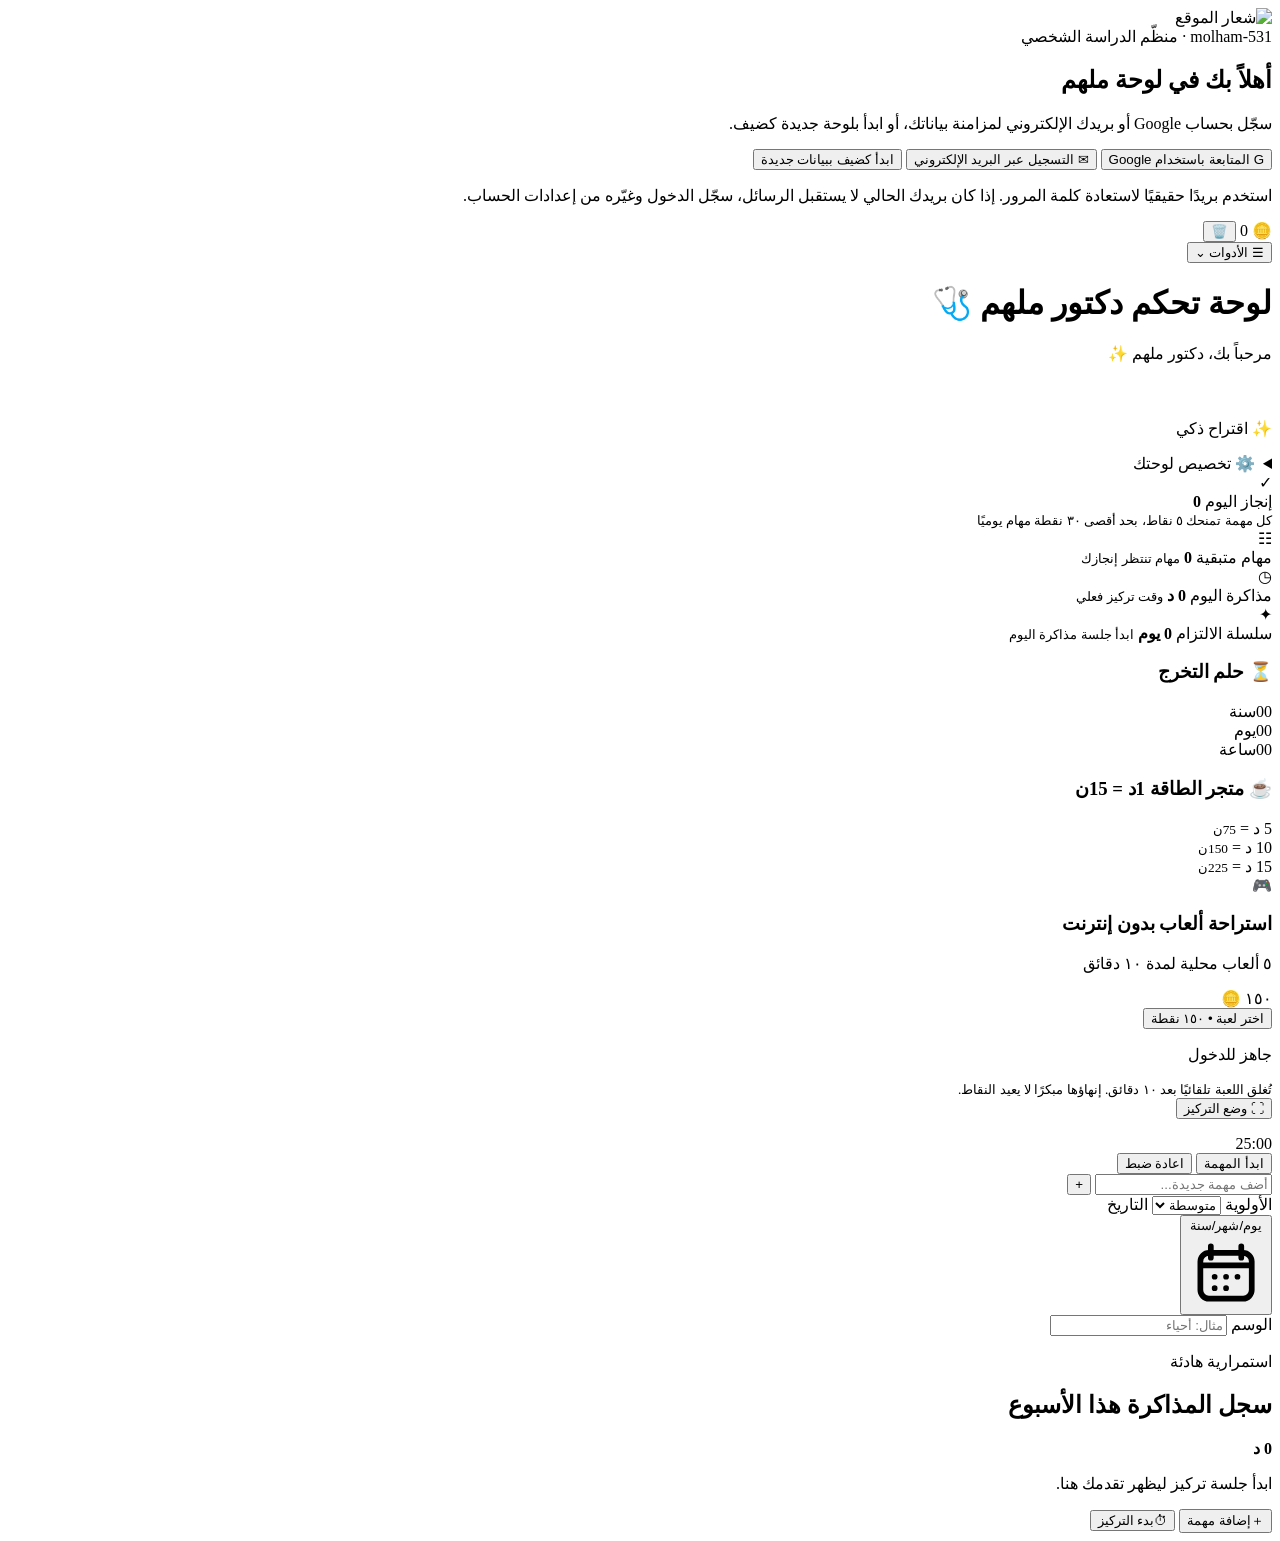
==== index.html @ 43ce198f "Update index.html" ====
<!DOCTYPE html>
<html lang="ar" dir="rtl">
<head>
    <script>
        try {
            document.documentElement.dataset.theme = localStorage.getItem('colorScheme') === 'light' ? 'light' : 'dark';
        } catch (error) {
            document.documentElement.dataset.theme = 'dark';
        }
    </script>
    <link rel="stylesheet" href="style.css?v=112">
    <link rel="stylesheet" href="fonts.css?v=12">
    <link rel="icon" type="image/png" href="gnome-books.png">
    <link rel="apple-touch-icon" href="gnome-books.png">
    <link rel="manifest" href="manifest.json?v=12">
    <link rel="canonical" href="https://molham-531.github.io/">
    <meta name="application-name" content="molham-531">
    <meta property="og:site_name" content="molham-531">
    <meta property="og:title" content="molham-531">
    <meta property="og:type" content="website">
    <meta property="og:url" content="https://molham-531.github.io/">
    <meta property="og:image" content="https://molham-531.github.io/gnome-books.png">
    <meta name="keywords" content="ملهم ممدوح, molham, molham-531, موقع ملهم">
    <meta name="description" content="هذا الموقع جميل و مثالي للدراسة و العمل و جميع المهام موقع ملهم هو اداة تنظيم و ترتيب و زيادة الانتاجية مصمم من قبل ملهم.">
    <meta name="copyright" content="Copyright © 2026 Molham Mamdouh. Original website materials reserved.">
    <meta name="verifywebsiteownership" content="tgf8hWSVWpGMEXVmzfc2SXcru"/>
    <meta charset="UTF-8">
    <meta name="viewport" content="width=device-width, initial-scale=1.0">
    <title>molham-531 | لوحة ملهم الدراسية</title>
    <script type="application/ld+json">
        {
            "@context": "https://schema.org",
            "@type": "WebSite",
            "name": "molham-531",
            "alternateName": "لوحة ملهم",
            "url": "https://molham-531.github.io/"
        }
    </script>
    <meta name="theme-color" content="#11190f">
    <script defer src="firebase-app-compat.js"></script>
    <script defer src="firebase-auth-compat.js"></script>
    <script defer src="firebase-firestore-compat.js"></script>
</head>
<body class="login-visible">
    <section id="loginScreen" class="login-screen" aria-labelledby="loginTitle">
        <div class="login-card">
            <div class="login-logo-wrap"><img src="gnome-books.png" alt="شعار الموقع" class="login-logo"></div>
            <span class="login-eyebrow">molham-531 · منظّم الدراسة الشخصي</span>
            <h1 id="loginTitle">أهلاً بك في لوحة ملهم</h1>
            <p id="loginDescription">سجّل بحساب Google أو بريدك الإلكتروني لمزامنة بياناتك، أو ابدأ بلوحة جديدة كضيف.</p>
            <button id="googleLoginButton" class="firebase-provider-button firebase-google-button" type="button">
                <span class="google-mark" aria-hidden="true">G</span>
                <span id="googleLoginLabel">المتابعة باستخدام Google</span>
            </button>
            <button id="emailLoginOpenButton" class="firebase-provider-button email-login-open-button" type="button">
                <span class="email-provider-icon" aria-hidden="true">✉</span>
                <span id="emailLoginOpenLabel">التسجيل عبر البريد الإلكتروني</span>
            </button>
            <form id="emailAuthForm" class="credential-login-form" hidden>
                <label id="emailLabel" for="emailInput">البريد الإلكتروني</label>
                <input id="emailInput" type="email" inputmode="email" autocomplete="username" dir="ltr" placeholder="name@example.com" required>
                <label id="passwordLabel" for="passwordInput">كلمة المرور</label>
                <input id="passwordInput" type="password" autocomplete="current-password" minlength="6" required>
                <p id="emailSignupHint" class="recovery-hint" hidden>استخدم بريدًا حقيقيًا تستطيع فتحه. سنرسل إليه رابط تأكيد، ولن يكتمل إنشاء الحساب قبل فتحه.</p>
                <button id="emailAuthSubmitButton" class="email-auth-submit" type="submit">تسجيل الدخول بالبريد</button>
                <div class="email-auth-links">
                    <button id="emailAuthModeButton" type="button">إنشاء حساب جديد</button>
                    <button id="passwordResetButton" type="button">نسيت كلمة المرور؟</button>
                </div>
                <button id="emailAuthBackButton" class="email-auth-back" type="button">العودة لخيارات الدخول</button>
            </form>
            <form id="passwordRecoveryRequestForm" class="credential-login-form recovery-form" hidden>
                <p id="passwordRecoveryRequestHint" class="recovery-hint">لا يشترط أن يكون البريد Gmail؛ ينفع أي بريد حقيقي تقدر تفتحه. رابط الاستعادة يذهب إلى البريد المرتبط بالحساب. لاستخدام بريد آخر، غيّر بريد الدخول وأكّده أولًا من إعدادات الحساب. تأكد من صحة البريد؛ نحن غير مسؤولين عن إدخال بريد خاطئ.</p>
                <label id="passwordRecoveryEmailLabel" for="passwordRecoveryEmailInput">البريد الإلكتروني للحساب</label>
                <input id="passwordRecoveryEmailInput" type="email" inputmode="email" autocomplete="email" dir="ltr" placeholder="name@example.com" required>
                <button id="passwordRecoverySendButton" class="email-auth-submit" type="submit">إرسال رابط تغيير كلمة المرور</button>
                <button id="passwordRecoveryRequestBackButton" class="email-auth-back" type="button">العودة لتسجيل الدخول</button>
            </form>
            <section id="emailVerificationPanel" class="email-verification-panel" hidden>
                <p id="emailVerificationMessage" class="recovery-hint"></p>
                <button id="emailVerificationResendButton" class="email-auth-submit" type="button">إعادة إرسال رابط التأكيد</button>
                <form id="emailVerificationChangeForm" class="credential-login-form">
                    <label id="emailVerificationChangeLabel" for="emailVerificationChangeInput">لو البريد خطأ، أدخل بريدًا حقيقيًا بدلًا منه</label>
                    <input id="emailVerificationChangeInput" type="email" inputmode="email" autocomplete="email" dir="ltr" placeholder="name@example.com" required>
                    <button id="emailVerificationChangeSubmit" class="email-auth-submit" type="submit">إرسال رابط التأكيد للبريد الجديد</button>
                </form>
                <button id="emailVerificationCheckButton" class="email-auth-submit" type="button">أكدت البريد، تحقق الآن</button>
                <button id="emailVerificationBackButton" class="email-auth-back" type="button">العودة لتسجيل الدخول</button>
            </section>
            <button id="continueAsGuestButton" class="guest-skip-button" type="button">ابدأ كضيف ببيانات جديدة</button>
            <p id="googleLoginError" class="login-error" role="alert" hidden></p>
            <p id="loginStatus" class="login-status" role="status" aria-live="polite" hidden></p>
            <p id="loginNote" class="login-note">استخدم بريدًا حقيقيًا لاستعادة كلمة المرور. إذا كان بريدك الحالي لا يستقبل الرسائل، سجّل الدخول وغيّره من إعدادات الحساب.</p>
        </div>
    </section>

    <div class="glass-card">
        <div class="top-actions">
            <div class="mini-score">
                <span><span class="points-coin-icon" aria-hidden="true">🪙</span> <span id="userPoints">0</span></span>
                <button onclick="resetPoints()" class="reset-mini" title="تصفير النقاط">🗑️</button>
            </div>
            <button id="topActionsToggle" class="top-actions-toggle" type="button" aria-expanded="false" aria-controls="dashboardActionMenu" aria-label="عرض الأدوات">
                <span class="top-actions-toggle-icon" aria-hidden="true">☰</span>
                <span>الأدوات</span>
                <span class="top-actions-toggle-chevron" aria-hidden="true">⌄</span>
            </button>
            <div class="dashboard-action-menu" id="dashboardActionMenu" role="group" aria-label="أدوات لوحة التحكم" hidden>
            <a class="mushaf-open-link" id="mushafOpenLink" href="mushaf.html" aria-label="فتح المصحف الشريف" aria-haspopup="dialog" aria-controls="mushafSessionOverlay">
                <span aria-hidden="true">📖</span><span>المصحف</span>
            </a>
            <a class="mushaf-open-link tasbeeh-open-link" id="tasbeehOpenLink" href="tasbeeh.html" aria-label="فتح السبحة" aria-haspopup="dialog" aria-controls="mushafSessionOverlay">
                <span aria-hidden="true">📿</span><span>السبحة</span>
            </a>
            <button id="themeToggle" class="theme-toggle" type="button" role="switch" aria-checked="false" aria-label="التبديل إلى الوضع الفاتح" title="التبديل إلى الوضع الفاتح">
                <span class="theme-toggle-track" aria-hidden="true">
                    <span class="theme-toggle-thumb">
                        <svg class="theme-icon theme-icon-moon" viewBox="0 0 24 24" focusable="false">
                            <path d="M19.4 15.1A8.2 8.2 0 0 1 8.9 4.6 8.5 8.5 0 1 0 19.4 15.1Z" fill="currentColor"/>
                            <path d="m17.7 4 .45 1.15L19.3 5.6l-1.15.45L17.7 7.2l-.45-1.15-1.15-.45 1.15-.45L17.7 4Zm2.7 4 .3.75.75.3-.75.3-.3.75-.3-.75-.75-.3.75-.3.3-.75Z" fill="currentColor"/>
                        </svg>
                        <svg class="theme-icon theme-icon-sun" viewBox="0 0 24 24" focusable="false">
                            <circle cx="12" cy="12" r="4" fill="currentColor"/>
                            <path d="M12 2v2m0 16v2M4.93 4.93l1.42 1.42m11.3 11.3 1.42 1.42M2 12h2m16 0h2M4.93 19.07l1.42-1.42m11.3-11.3 1.42-1.42" fill="none" stroke="currentColor" stroke-linecap="round" stroke-width="2"/>
                        </svg>
                    </span>
                </span>
            </button>
            </div>
        </div>

        <div id="guestAccountControl" class="account-control" hidden>
            <button type="button" id="guestAccountMenuButton" class="account-trigger" aria-label="إعدادات الحساب" aria-expanded="false">
                <svg class="account-settings-icon" viewBox="0 0 24 24" aria-hidden="true">
                    <path d="M19.43 12.98c.04-.32.07-.65.07-.98s-.02-.66-.07-.98l2.11-1.65c.19-.15.24-.42.12-.64l-2-3.46c-.12-.22-.37-.31-.6-.22l-2.49 1c-.52-.4-1.08-.73-1.69-.98L14.5 2.42C14.46 2.18 14.25 2 14 2h-4c-.25 0-.46.18-.5.42L9.12 5.07c-.61.25-1.17.58-1.69.98l-2.49-1c-.23-.08-.48 0-.6.22l-2 3.46c-.13.22-.07.49.12.64l2.11 1.65c-.04.32-.08.65-.08.98s.03.66.08.98l-2.11 1.65c-.19.15-.24.42-.12.64l2 3.46c.12.22.37.31.6.22l2.49-1c.52.4 1.08.73 1.69.98l.38 2.65c.04.24.25.42.5.42h4c.25 0 .46-.18.5-.42l.38-2.65c.61-.25 1.17-.58 1.69-.98l2.49 1c.23.08.48 0 .6-.22l2-3.46c.12-.22.07-.49-.12-.64l-2.11-1.65zM12 15.5A3.5 3.5 0 1 1 12 8a3.5 3.5 0 0 1 0 7.5z"/>
                </svg>
            </button>
            <div id="guestAccountMenu" class="account-menu" hidden>
                <button type="button" id="guestLoginButton" class="guest-login-button">تسجيل الدخول</button>
            </div>
        </div>

        <div id="accountControl" class="account-control" hidden>
            <button type="button" id="accountMenuButton" class="account-trigger" aria-label="بيانات الحساب" aria-expanded="false">
                <img id="accountAvatar" class="account-avatar" src="gnome-books.png" alt="صورة الحساب">
            </button>
            <div id="accountMenu" class="account-menu" hidden>
                <p id="cloudSyncStatus" class="cloud-sync-status" role="status" aria-live="polite">جارٍ تحميل بيانات الحساب…</p>
                <button type="button" id="changeAvatarButton" class="avatar-action-button">تغيير صورة الحساب</button>
                <button type="button" id="resetAvatarButton" class="avatar-action-button avatar-reset-button" hidden>استعادة الصورة الأصلية</button>
                <input id="avatarFileInput" class="avatar-file-input" type="file" accept="image/*" aria-label="اختيار صورة الحساب" hidden>
                <button type="button" id="linkEmailPasswordButton" class="link-auth-button" hidden>إضافة كلمة مرور لهذا الحساب</button>
                <form id="linkEmailPasswordForm" class="link-auth-form" hidden>
                    <label id="linkEmailPasswordLabel" for="linkEmailPasswordInput">كلمة مرور للحساب نفسه</label>
                    <input id="linkEmailPasswordInput" type="password" autocomplete="new-password" minlength="6" required>
                    <button id="linkEmailPasswordSubmit" type="submit">ربط كلمة المرور</button>
                </form>
                <button type="button" id="changeLoginEmailButton" class="link-auth-button"></button>
                <form id="changeLoginEmailForm" class="link-auth-form" hidden>
                    <label id="changeLoginEmailLabel" for="changeLoginEmailInput">البريد الحقيقي للدخول واستعادة كلمة المرور</label>
                    <input id="changeLoginEmailInput" type="email" inputmode="email" autocomplete="email" dir="ltr" placeholder="name@example.com" required>
                    <button id="changeLoginEmailSubmit" type="submit">إرسال رابط التأكيد</button>
                </form>
                <button type="button" id="logoutButton" class="logout-button">تسجيل الخروج</button>
            </div>
        </div>

        <div class="date-tag" id="dateDisplay"></div>

        <header>
            <h1 id="mainTitle">لوحة تحكم <span id="mainTitleName">دكتور ملهم</span> 🩺</h1>
            <p class="welcome-msg"><span id="welcomeWord">مرحباً بك،</span> <span id="userNameDisplay">دكتور ملهم</span> ✨</p>
            <p id="motivationQuote" style="color: var(--primary); font-style: italic; margin-top: 10px; min-height: 24px; font-weight: bold;"></p>
            <div class="smart-strip" aria-live="polite"><span>✨ <span id="smartLabel">اقتراح ذكي</span></span><p id="smartSuggestion"></p></div>

           <details class="preferences">
                <summary id="customizeLabel">⚙️ تخصيص لوحتك</summary>
                <div class="settings-bar">
                <div class="input-group">
                    <label id="langLabel">اللغة</label>
                    <select id="langSelect">
                        <option value="ar">العربية</option>
                        <option value="en">English</option>
                    </select>
                </div>

                <div class="input-group">
                    <label id="nameLabel">الاسم</label>
                    <input type="text" id="userNameInput" placeholder="اكتب الاسم هنا ...">
                </div>

                <div class="input-group">
                    <label id="roleLabel">الدور</label>
                    <select id="roleSelect"></select>
                </div>

                <div class="input-group">
                    <label id="colorLabel">اللون</label>
                    <label class="color-picker-control" for="colorPicker" aria-label="اختر لون الواجهة">
                        <input type="color" id="colorPicker">
                    </label>
                </div>

                <div class="input-group">
                    <label id="minsLabel">الدقائق</label>
                    <input type="number" id="minsInput" min="1" max="120" value="25">
                </div>

                <div class="input-group">
                    <label id="dateLabel" for="gradDateTrigger">التاريخ</label>
                    <div class="custom-date-control settings-date-control">
                        <input type="hidden" id="gradDateInput">
                        <button type="button" class="custom-date-trigger" id="gradDateTrigger" data-date-picker-target="gradDateInput" aria-haspopup="dialog" aria-expanded="false" aria-controls="sharedDateCalendar" aria-label="اختيار تاريخ التخرج">
                            <span class="custom-date-display" id="gradDateDisplay" aria-hidden="true">يوم/شهر/سنة</span>
                            <span class="custom-date-icon" aria-hidden="true"><svg viewBox="0 0 20 20" fill="none"><rect x="3.25" y="5.25" width="13.5" height="12" rx="2.25" stroke="currentColor" stroke-width="1.5"/><path d="M6 3.5v3M14 3.5v3M3.5 8.5h13M7 11.5h.01M10 11.5h.01M13 11.5h.01M7 14.5h.01M10 14.5h.01" stroke="currentColor" stroke-width="1.5" stroke-linecap="round"/></svg></span>
                        </button>
                    </div>
                </div>

                <button id="mainSaveBtn">تأكيد الإعدادات</button>
            </div>
            </details>
        </header>

        <section class="daily-overview" id="dailyOverview" aria-label="ملخص اليوم">
            <article class="daily-stat-card daily-stat-completed">
                <span class="daily-stat-icon" aria-hidden="true">✓</span>
                <div class="daily-stat-copy">
                    <span class="daily-stat-label" id="dailyCompletedLabel">إنجاز اليوم</span>
                    <strong id="dailyCompletedStat">0</strong>
                    <div class="daily-progress-track" aria-hidden="true"><span id="dailyProgressBar"></span></div>
                    <small id="dailyProgressText">كل مهمة تمنحك ٥ نقاط، بحد أقصى ٣٠ نقطة مهام يوميًا</small>
                </div>
            </article>
            <article class="daily-stat-card">
                <span class="daily-stat-icon" aria-hidden="true">☷</span>
                <div class="daily-stat-copy">
                    <span class="daily-stat-label" id="dailyRemainingLabel">مهام متبقية</span>
                    <strong id="dailyRemainingStat">0</strong>
                    <small id="dailyRemainingHint">مهام تنتظر إنجازك</small>
                </div>
            </article>
            <article class="daily-stat-card">
                <span class="daily-stat-icon" aria-hidden="true">◷</span>
                <div class="daily-stat-copy">
                    <span class="daily-stat-label" id="dailyFocusLabel">مذاكرة اليوم</span>
                    <strong id="dailyFocusStat">0 د</strong>
                    <small id="dailyFocusHint">وقت تركيز فعلي</small>
                </div>
            </article>
            <article class="daily-stat-card">
                <span class="daily-stat-icon" aria-hidden="true">✦</span>
                <div class="daily-stat-copy">
                    <span class="daily-stat-label" id="dailyStreakLabel">سلسلة الالتزام</span>
                    <strong id="dailyStreakStat">0 يوم</strong>
                    <small id="dailyStreakHint">ابدأ جلسة مذاكرة اليوم</small>
                </div>
            </article>
        </section>

        <div class="dashboard-grid">
            <aside class="side-col">
                <section class="info-card countdown-card">
                    <h3 id="countdownTitle">⏳ حلم التخرج</h3>
                    <div id="countdown" class="modern-timer">
                        <div class="unit"><span id="years">00</span><label id="labelYears">سنة</label></div>
                        <div class="unit"><span id="days">00</span><label id="labelDays">يوم</label></div>
                        <div class="unit"><span id="hours">00</span><label id="labelHours">ساعة</label></div>
                    </div>
                </section>

                <section class="info-card store-card">
                    <h3 id="storeTitle">☕ متجر الطاقة 1د = 15ن</h3>
                    <div class="store-grid">
                        <div class="item" onclick="buyBreak(5)" id="itemBreak5">5 د = <small>75ن</small></div>
                        <div class="item" onclick="buyBreak(10)" id="itemBreak10">10 د = <small>150ن</small></div>
                        <div class="item" onclick="buyBreak(15)" id="itemBreak15">15 د = <small>225ن</small></div>
                    </div>
                </section>

                <section class="info-card game-pass-card" aria-labelledby="gamePassTitle">
                    <div class="game-pass-heading">
                        <span class="game-pass-icon" aria-hidden="true">🎮</span>
                        <div class="game-pass-heading-copy">
                            <h3 id="gamePassTitle">استراحة ألعاب بدون إنترنت</h3>
                            <p id="gamePassSubtitle">٥ ألعاب محلية لمدة ١٠ دقائق</p>
                        </div>
                        <span class="game-pass-cost" id="gamePassCost">١٥٠ 🪙</span>
                    </div>
                    <div class="game-pass-actions">
                        <button type="button" class="game-enter-button" id="gameEnterButton">اختر لعبة • ١٥٠ نقطة</button>
                        <button type="button" class="game-session-close" id="closeGameSessionButton" hidden>إنهاء اللعب</button>
                    </div>
                    <p class="game-pass-status" id="gamePassStatus" aria-live="polite">جاهز للدخول</p>
                    <small class="game-pass-note" id="gamePassNote">تُغلق اللعبة تلقائيًا بعد ١٠ دقائق. إنهاؤها مبكرًا لا يعيد النقاط.</small>
                </section>
            </aside>

            <main class="main-col">
                <section class="info-card focus-card">
                    <button type="button" id="focusModeToggle" class="focus-mode-toggle" aria-pressed="false">⛶ وضع التركيز</button>
                    <p class="focus-verse" aria-live="polite">
                        <span id="focusVerseText"></span>
                        <span id="focusVerseReference" class="focus-verse-reference"></span>
                    </p>
                    <div class="focus-timer-ring" id="focusTimerRing">
                        <div id="pomoDisplay">25:00</div>
                    </div>
                    <div class="pomo-actions">
                        <button onclick="toggleTimer()" id="startBtn" class="btn-main">ابدأ المهمة</button>
                        <button onclick="resetTimer()" id="resetBtn">اعادة ضبط</button>
                    </div>
                </section>

                <section class="info-card tasks-card todo-box">
                    <div class="input-section">
                        <input type="text" id="taskInput" placeholder="أضف مهمة جديدة...">
                        <button onclick="addTask()" class="btn-add" id="taskAddButton" aria-label="إضافة مهمة">+</button>
                    </div>
                    <div class="task-toolbar">
                        <label class="task-control">
                            <span id="taskPriorityLabel">الأولوية</span>
                            <select id="taskPriority">
                                <option value="medium">متوسطة</option>
                                <option value="high">عالية</option>
                                <option value="low">منخفضة</option>
                            </select>
                        </label>
                        <label class="task-control">
                            <span id="taskDateLabel">التاريخ</span>
                            <div class="custom-date-control task-date-control">
                                <input type="hidden" id="taskDueDateInput">
                                <button type="button" class="custom-date-trigger" id="taskDueDateTrigger" data-date-picker-target="taskDueDateInput" aria-haspopup="dialog" aria-expanded="false" aria-controls="sharedDateCalendar" aria-label="اختيار تاريخ المهمة">
                                    <span class="custom-date-display" id="taskDueDateDisplay" aria-hidden="true">يوم/شهر/سنة</span>
                                    <span class="custom-date-icon" aria-hidden="true"><svg viewBox="0 0 20 20" fill="none"><rect x="3.25" y="5.25" width="13.5" height="12" rx="2.25" stroke="currentColor" stroke-width="1.5"/><path d="M6 3.5v3M14 3.5v3M3.5 8.5h13M7 11.5h.01M10 11.5h.01M13 11.5h.01M7 14.5h.01M10 14.5h.01" stroke="currentColor" stroke-width="1.5" stroke-linecap="round"/></svg></span>
                                </button>
                            </div>
                        </label>
                        <label class="task-control">
                            <span id="taskCategoryLabel">الوسم</span>
                            <input type="text" id="taskCategoryInput" maxlength="32" placeholder="مثال: أحياء" aria-label="وسم المهمة، مثل المادة الدراسية">
                        </label>
                    </div>
                    <ul id="taskList" class="custom-scroll"></ul>
                </section>
            </main>
        </div>
        <section class="study-week-card info-card" aria-labelledby="studyWeekTitle">
            <div class="study-week-heading">
                <div>
                    <span class="section-kicker" id="studyWeekKicker">استمرارية هادئة</span>
                    <h2 id="studyWeekTitle">سجل المذاكرة هذا الأسبوع</h2>
                </div>
                <strong id="weeklyStudyTotal">0 د</strong>
            </div>
            <p class="study-week-caption" id="studyWeekCaption">ابدأ جلسة تركيز ليظهر تقدمك هنا.</p>
            <div class="study-week-chart" id="studyWeekChart" role="img" aria-label="سجل دقائق المذاكرة خلال آخر سبعة أيام"></div>
        </section>
    </div>
    <div class="game-session-overlay" id="gameSessionModal" hidden>
        <section class="game-session-dialog" role="dialog" aria-modal="true" aria-labelledby="gameSessionModalTitle" aria-describedby="gameSessionModalHint">
            <div class="game-session-header">
                <div class="game-session-heading">
                    <span class="game-session-icon" aria-hidden="true">🎮</span>
                    <div>
                        <h2 id="gameSessionModalTitle">ألعاب الاستراحة</h2>
                <p><span id="gameSessionModalHint">تبقّى من وقت اللعب</span> <strong id="gameSessionCountdown" aria-live="off">10:00</strong></p>
                    </div>
                </div>
                <button type="button" class="game-session-modal-close" id="closeGameModalButton" aria-label="إنهاء وإغلاق اللعبة">×</button>
            </div>
            <div class="game-session-progress-track" aria-hidden="true"><span id="gameSessionProgress"></span></div>
            <div class="game-session-stage">
                <iframe id="embeddedGameFrame" title="ألعاب محلية تعمل دون إنترنت" src="about:blank" sandbox="allow-scripts allow-same-origin allow-forms allow-pointer-lock" allow="fullscreen; gamepad" allowfullscreen></iframe>
            </div>
        </section>
    </div>
    <div class="mushaf-session-overlay" id="mushafSessionOverlay" hidden>
        <section class="mushaf-session-dialog" role="dialog" aria-modal="true" aria-labelledby="mushafOverlayTitle">
            <header class="mushaf-overlay-header">
                <h2 id="mushafOverlayTitle">المصحف الشريف</h2>
                <p class="mushaf-break-status" id="mushafBreakStatus" role="status" aria-live="off" hidden></p>
                <button type="button" class="mushaf-overlay-close" id="closeMushafOverlayButton" aria-label="إغلاق اللوحة">×</button>
            </header>
            <div class="mushaf-overlay-stage">
                <iframe id="mushafFrame" title="المصحف الشريف" src="about:blank" allow="fullscreen" allowfullscreen></iframe>
            </div>
        </section>
    </div>
    <nav class="mobile-quick-actions" id="mobileQuickActions" aria-label="اختصارات سريعة">
        <button type="button" id="quickAddTaskButton"><span aria-hidden="true">＋</span><span id="quickAddTaskLabel">إضافة مهمة</span></button>
        <button type="button" id="quickFocusButton"><span aria-hidden="true">⏱</span><span id="quickFocusLabel">بدء التركيز</span></button>
    </nav>
    <div class="focus-session-toast" id="focusSessionToast" role="status" aria-live="polite" hidden></div>
    <section class="shared-date-calendar" id="sharedDateCalendar" role="dialog" aria-modal="false" aria-labelledby="sharedCalendarTitle" hidden>
        <div class="shared-calendar-header">
            <button type="button" class="shared-calendar-nav" id="sharedCalendarPrevious" aria-label="الشهر السابق">‹</button>
            <h2 id="sharedCalendarTitle" aria-live="polite"></h2>
            <button type="button" class="shared-calendar-nav" id="sharedCalendarNext" aria-label="الشهر التالي">›</button>
        </div>
        <div class="shared-calendar-weekdays" id="sharedCalendarWeekdays" aria-hidden="true"></div>
        <div class="shared-calendar-days" id="sharedCalendarDays" role="group" aria-labelledby="sharedCalendarTitle"></div>
        <div class="shared-calendar-footer">
            <button type="button" id="sharedCalendarToday">اليوم</button>
            <button type="button" id="sharedCalendarClear">مسح</button>
            <button type="button" id="sharedCalendarClose">إغلاق</button>
        </div>
    </section>
<video id="bgTrack" playsinline autoplay loop muted style="position:fixed; width:1px; height:1px; opacity:0.01; pointer-events:none;"></video>
    <script defer src="script.js?v=144"></script>
</body>
</html>
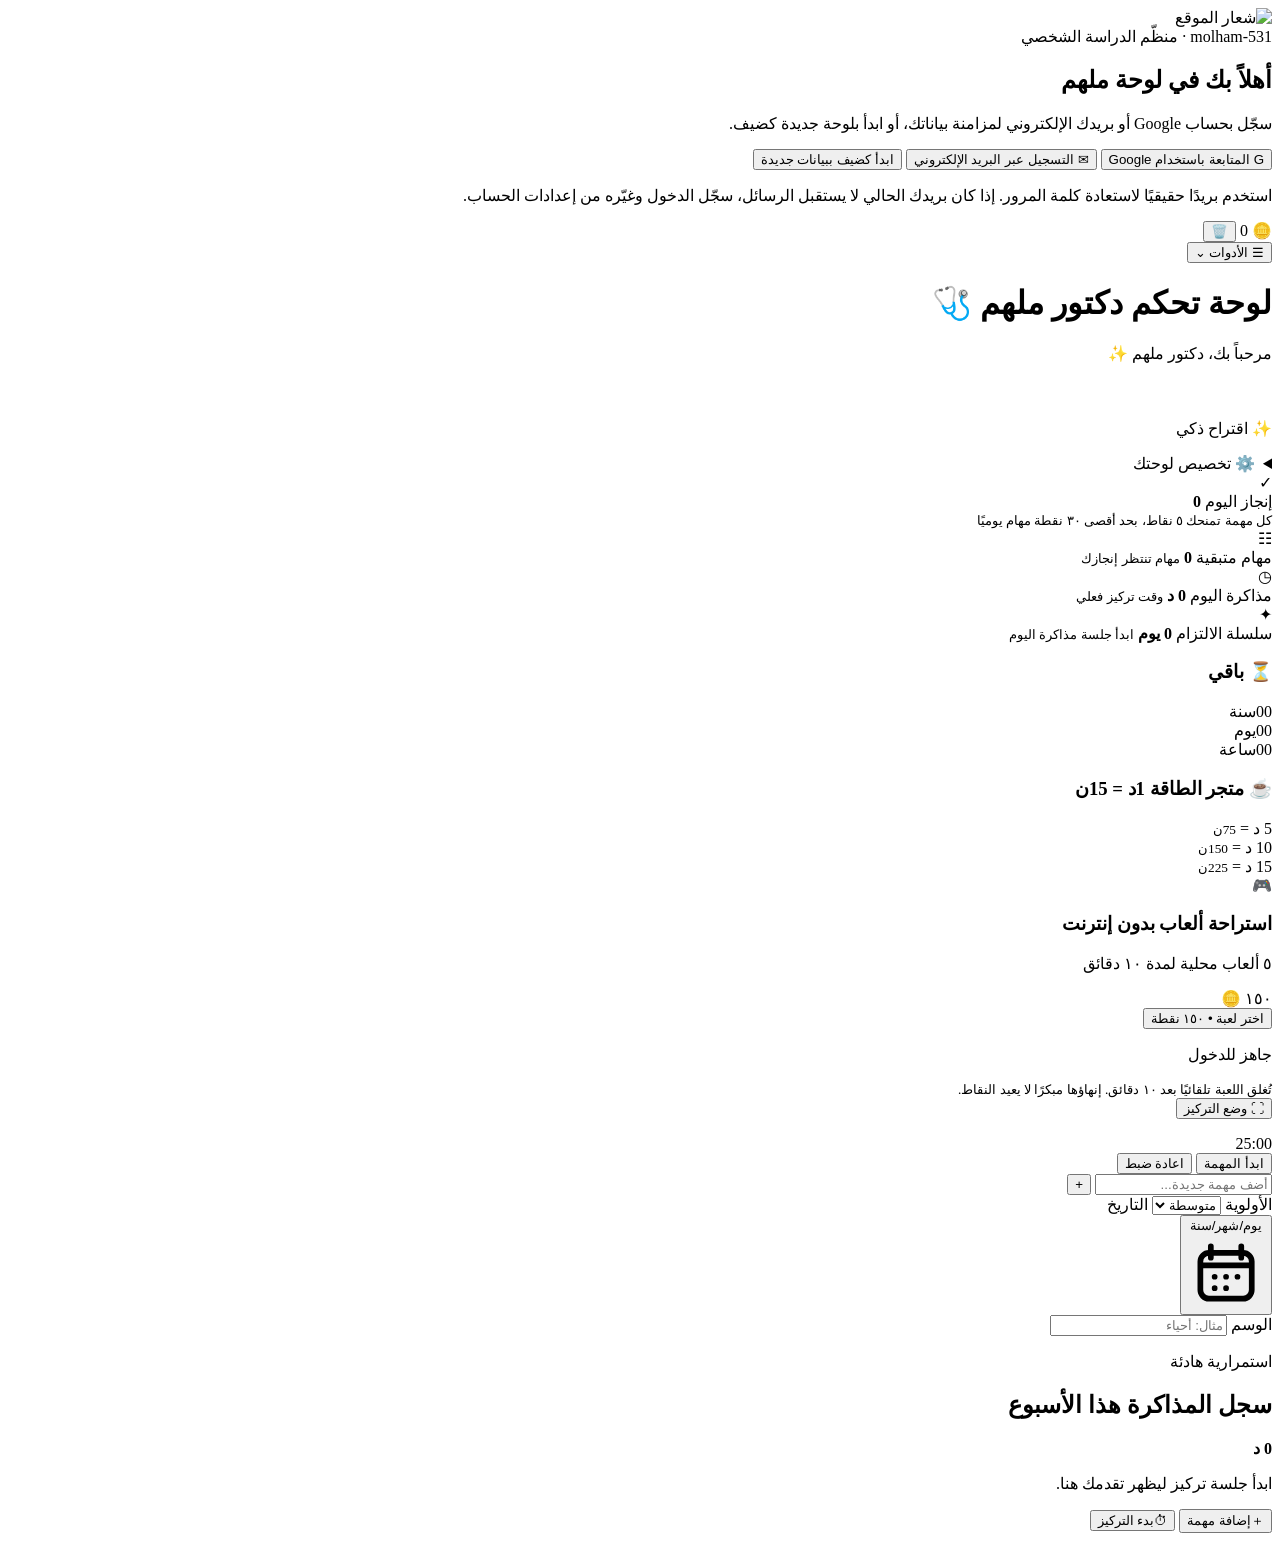
==== commit b95465aa: "Update index.html" ====
--- a/index.html
+++ b/index.html
@@ -26,7 +26,7 @@
     <meta name="verifywebsiteownership" content="tgf8hWSVWpGMEXVmzfc2SXcru"/>
     <meta charset="UTF-8">
     <meta name="viewport" content="width=device-width, initial-scale=1.0">
-    <title>molham-531 | لوحة ملهم الدراسية</title>
+    <title>molham-531</title>
     <script type="application/ld+json">
         {
             "@context": "https://schema.org",
@@ -261,7 +261,7 @@
         <div class="dashboard-grid">
             <aside class="side-col">
                 <section class="info-card countdown-card">
-                    <h3 id="countdownTitle">⏳ حلم التخرج</h3>
+                    <h3 id="countdownTitle">⏳ باقي</h3>
                     <div id="countdown" class="modern-timer">
                         <div class="unit"><span id="years">00</span><label id="labelYears">سنة</label></div>
                         <div class="unit"><span id="days">00</span><label id="labelDays">يوم</label></div>
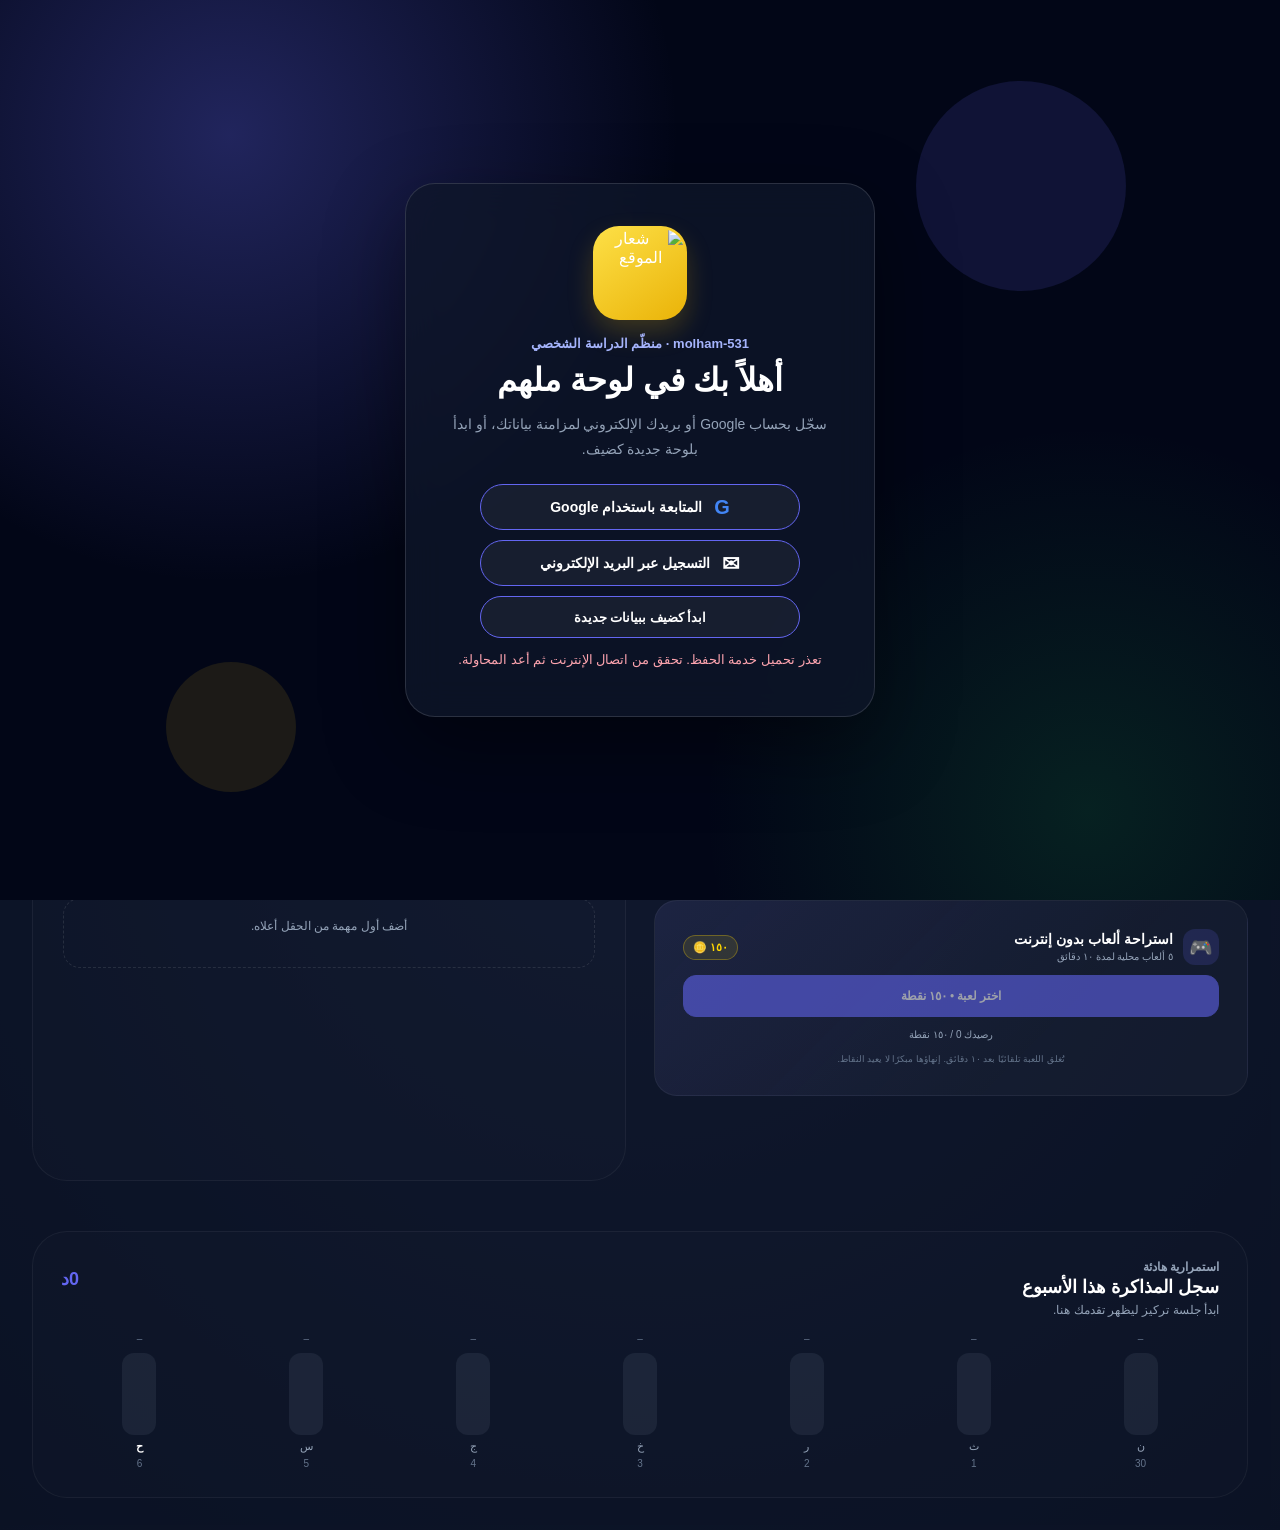
==== commit 2a743d5e: "Add files via upload" ====
--- a/index.html
+++ b/index.html
@@ -16,7 +16,7 @@
     <link rel="canonical" href="https://molham-531.github.io/">
     <meta name="application-name" content="molham-531">
     <meta property="og:site_name" content="molham-531">
-    <meta property="og:title" content="molham-531">
+    <meta property="og:title" content="molham-531 | لوحة ملهم الدراسية">
     <meta property="og:type" content="website">
     <meta property="og:url" content="https://molham-531.github.io/">
     <meta property="og:image" content="https://molham-531.github.io/gnome-books.png">
@@ -26,7 +26,7 @@
     <meta name="verifywebsiteownership" content="tgf8hWSVWpGMEXVmzfc2SXcru"/>
     <meta charset="UTF-8">
     <meta name="viewport" content="width=device-width, initial-scale=1.0">
-    <title>molham-531</title>
+    <title>molham-531 | لوحة ملهم الدراسية</title>
     <script type="application/ld+json">
         {
             "@context": "https://schema.org",
--- a/style.css
+++ b/style.css
@@ -0,0 +1,3034 @@
+/* ==========================================================================
+   🎨 1. المتغيرات والأساسيات الشاملة (Root & Reset System) 
+   ========================================================================== */
+:root {
+    --primary: #6366f1;
+    --primary-hover: #4f46e5;
+    --primary-glow: rgba(99, 102, 241, 0.3);
+    --bg-dark: #020617;
+    --bg-gradient-core: #0f172a;
+    --glass-bg: rgba(255, 255, 255, 0.03);
+    --glass-border: rgba(255, 255, 255, 0.1);
+    --glass-border-light: rgba(255, 255, 255, 0.05);
+    --text-main: #ffffff;
+    --text-muted: #94a3b8;
+    --text-darker: #64748b;
+    --gold: #ffd700;
+    --gold-glow: rgba(255, 215, 0, 0.1);
+    --gold-border: rgba(255, 215, 0, 0.3);
+    --danger: #ff4444;
+    --success: #22c55e;
+    --success-bg: rgba(34, 197, 94, 0.05);
+    --success-hover: rgba(34, 197, 94, 0.1);
+}
+
+* {
+    margin: 0;
+    padding: 0;
+    box-sizing: border-box !important;
+    -webkit-tap-highlight-color: transparent !important;
+    -webkit-font-smoothing: antialiased;
+    -moz-osx-font-smoothing: grayscale;
+}
+
+html, body {
+    width: 100%;
+    height: 100vh;
+    height: 100dvh;
+    overflow: hidden !important;
+    background: var(--bg-dark);
+    color: var(--text-main);
+    font-family: 'Cairo', sans-serif;
+}
+
+body {
+    background-image: radial-gradient(circle at center, color-mix(in srgb, var(--primary) 10%, var(--bg-gradient-core)), var(--bg-dark));
+    display: flex;
+    justify-content: center;
+    align-items: center;
+    overflow-x: hidden !important;
+    overflow-y: hidden !important;
+    padding: 0;
+}
+
+*::-webkit-scrollbar { width: 0px !important; height: 0px !important; background: transparent !important; }
+* { scrollbar-width: none !important; -ms-overflow-style: none !important; }
+
+/* ==========================================================================
+   🖼️ 2. الهيكل الزجاجي الرئيسي (المقاس الذهبي المحكم للاب توب)
+   ========================================================================== */
+/* ==========================================================================
+   🖼️ 2. الهيكل الزجاجي الرئيسي (الإصدار الذهبي الموزون لارتفاع اللاب توب)
+   ========================================================================== */
+.glass-card {
+    /* ... الإعدادات القديمة كما هي (العرض والارتفاع) ... */
+    
+    /* 🚀 التعديل السحري: تفصيص الحشو الداخلي لإعطاء وسع 40 بكسل من أسفل */
+    padding-top: 20px !important;    /* من فوق */
+    padding-right: 30px !important;  /* من اليمين */
+    padding-bottom: 40px !important; /* التوسيع من تحت (زدناها لـ 40px لراحة العين) */
+    padding-left: 30px !important;   /* من اليسار */
+    
+    /* باقي الكود الخاص بالـ flexbox كما هو لمنع أي اهتزاز */
+    display: flex !important;
+    flex-direction: column !important;
+    justify-content: space-between !important;
+    gap: 15px !important;
+    overflow: hidden !important;
+}
+
+/* ضبط الهيدر ليكون ملموم ونظيف */
+header { 
+    text-align: center; 
+    margin-bottom: 0px !important; 
+    flex: 0 0 auto !important; 
+}
+header h1 { 
+    font-size: 26px !important; /* تصغير طفيف جداً للعنوان ليخدم المساحة الرأسية */
+    font-weight: 850 !important; 
+    background: linear-gradient(to bottom, #ffffff, #cbd5e1); 
+    -webkit-background-clip: text; 
+    -webkit-text-fill-color: transparent; 
+}
+.date-tag { position: absolute; top: 25px; left: 40px; font-size: 14px; color: var(--text-darker); font-weight: 500; }
+.mini-score { position: absolute; top: 20px; right: 40px; background: var(--gold-glow); padding: 6px 18px; border-radius: 50px; border: 1px solid var(--gold-border); color: var(--gold); display: flex; align-items: center; gap: 12px; font-weight: bold; font-size: 18px; z-index: 10; }
+.reset-mini { background: none !important; border: none !important; color: var(--danger) !important; cursor: pointer; font-size: 14px; opacity: 0.6; padding: 0 !important; min-width: auto !important; transition: transform 0.2s ease, opacity 0.2s ease; }
+@media (hover: hover) and (pointer: fine) { .reset-mini:hover { opacity: 1; transform: scale(1.2); } }
+
+/* ==========================================================================
+   ⚙️ 3. شريط الإعدادات الذكي (Settings Bar Area)
+   ========================================================================== */
+.settings-bar {
+    width: 100%;
+    margin: 0 auto 20px auto;
+    flex: 0 0 auto;
+    display: flex !important;
+    flex-direction: row !important;
+    flex-wrap: wrap !important;
+    justify-content: center !important;
+    align-items: flex-end !important;
+    gap: 15px !important;
+}
+
+.input-group {
+    display: flex !important;
+    flex-direction: column !important;
+    gap: 6px !important;
+    font-size: 13px !important;
+    color: var(--text-muted) !important;
+    text-align: center !important;
+    flex: 1 1 calc(18% - 15px) !important;
+    min-width: 140px !important;
+    max-width: 200px !important;
+}
+
+/* ==========================================================================
+   🎮 4. عناصر الإدخال والأزرار القياسية
+   ========================================================================== */
+input[type="text"], input[type="number"], input[type="date"], select {
+    background: rgba(255, 255, 255, 0.05) !important;
+    border: 1px solid var(--primary) !important;
+    border-radius: 50px !important;
+    color: var(--text-main) !important;
+    height: 44px !important;
+    line-height: 44px !important;
+    padding: 0 15px !important;
+    font-family: 'Cairo', sans-serif !important;
+    font-weight: bold !important;
+    font-size: 15px !important;
+    outline: none !important;
+    cursor: pointer;
+    box-sizing: border-box !important;
+    text-align: center !important;
+    width: 100% !important;
+}
+
+/* 🚫 إخفاء الأسهم الافتراضية تماماً من حقل أرقام الدقائق */
+input[type="number"]::-webkit-inner-spin-button,
+input[type="number"]::-webkit-outer-spin-button {
+    -webkit-appearance: none !important;
+    margin: 0 !important;
+}
+input[type="number"] {
+    -moz-appearance: textfield !important;
+}
+
+select { text-align-last: center !important; padding-right: 20px !important; appearance: none; -webkit-appearance: none; }
+select option { background-color: #0f172a !important; color: var(--text-main) !important; font-family: 'Cairo', sans-serif; }
+input[type="date"]::-webkit-calendar-picker-indicator { filter: invert(1); cursor: pointer; }
+
+button {
+    background: rgba(255, 255, 255, 0.05) !important;
+    color: var(--text-main) !important;
+    border: 1px solid var(--primary) !important;
+    padding: 0 22px;
+    border-radius: 50px !important;
+    cursor: pointer;
+    font-weight: bold;
+    transition: background 0.3s, box-shadow 0.3s, transform 0.2s;
+    font-family: 'Cairo';
+    min-width: 90px;
+    display: inline-flex;
+    align-items: center;
+    justify-content: center;
+}
+@media (hover: hover) and (pointer: fine) {
+    button:hover { background: var(--primary) !important; box-shadow: 0 0 15px var(--primary); }
+}
+
+/* زر الحفظ الرئيسي ينفصل في سطر مستقل بالمنتصف بالأسفل */
+.settings-bar button, button#mainSaveBtn {
+    display: block !important;
+    flex-basis: 100% !important;
+    width: auto !important;
+    min-width: 180px !important;
+    max-width: 200px !important;
+    height: 42px !important;
+    line-height: 42px !important;
+    margin: 15px auto 0 auto !important;
+    padding: 0 !important;
+}
+
+/* ==========================================================================
+   🎨 5. هندسة كبسولة اللون الاحترافية
+   ========================================================================== */
+#colorPicker, input[type="color"] {
+    -webkit-appearance: none !important;
+    -moz-appearance: none !important;
+    appearance: none !important;
+    width: 100% !important;
+    height: 44px !important;
+    background: transparent !important;
+    border: 1px solid var(--primary) !important;
+    border-radius: 50px !important;
+    cursor: pointer !important;
+    padding: 0 !important;
+    overflow: hidden !important;
+    box-sizing: border-box !important;
+}
+input[type="color"]::-webkit-color-swatch-wrapper { padding: 0 !important; border-radius: 25px !important; }
+input[type="color"]::-webkit-color-swatch { border: none !important; border-radius: 25px !important; box-shadow: inset 0 0 10px rgba(0,0,0,0.3) !important; }
+input[type="color"]::-moz-color-swatch { border: none !important; border-radius: 25px !important; }
+
+/* ==========================================================================
+   📊 6. لوحة التحكم والـ Grid الأساسي متساوي 50% لكل جانب
+   ========================================================================== */
+.dashboard-grid {
+    width: 100%;
+    display: flex !important;
+    flex-direction: row !important;
+    justify-content: space-between !important;
+    gap: 20px !important; /* تقليل الفراغ بين العمودين لراحتهم الرأسية */
+    align-items: stretch !important;
+    flex: 1 !important; /* يخلي الجريد يملأ المساحة المتبقية بنعومة */
+    min-height: 0 !important; /* سحر لـ flex لمنع تمدد العناصر لأسفل */
+}
+
+.main-col, .side-col {
+    display: flex !important;
+    flex-direction: column !important;
+    width: 50% !important;
+    max-width: 50% !important;
+    flex: 1 !important;
+    gap: 20px !important;
+}
+
+.info-card {
+    background: rgba(255, 255, 255, 0.01);
+    padding: 25px;
+    border-radius: 35px;
+    border: 1px solid var(--glass-border-light);
+    text-align: center;
+    display: flex;
+    flex-direction: column;
+    justify-content: center;
+    align-items: center;
+    width: 100% !important;
+    min-width: 100% !important;
+    box-sizing: border-box !important;
+}
+
+/* ==========================================================================
+   ⏱️ 7. منظومة بومودورو والعداد وتثبيت الأرقام (نسخة التكبير العملاقة)
+   ========================================================================== */
+.focus-card {
+    padding: 25px 20px !important; /* تقليل الحشو الداخلي للكارد طفيفاً */
+    display: flex !important;
+    flex-direction: column !important;
+    justify-content: center !important;
+    align-items: center !important;
+    gap: 15px !important;
+}
+/* 💥 تكبير أرقام مؤقت البومودورو بشكل عملاق */
+#pomoDisplay { 
+    font-size: 80px !important; /* نزلت من الحجم الضخم لـ 78px لتكون متناسقة بالملي */
+    font-weight: 800 !important; 
+    color: var(--primary) !important; 
+    margin-bottom: 2px !important; 
+    text-shadow: 0 0 25px rgba(99, 102, 241, 0.35); 
+    line-height: 1 !important;
+}
+/* ↔️ فرد وتكبير منطقة الأزرار لتصبح بكامل العرض */
+.pomo-actions { 
+    display: flex !important; 
+    justify-content: center !important; 
+    gap: 15px !important; 
+    width: 100% !important; 
+    max-width: 380px !important; /* تقليل العرض الأقصى للأزرار عشان ما تفرشش بزيادة */
+}
+
+/* 🕹️ تكبير أزرار (ابدأ المهمة) و (إعادة ضبط) وتضخيم الخط بداخلها */
+.pomo-actions button, 
+#startBtn, 
+#resetBtn {
+    flex: 1 !important; 
+    height: 48px !important; /* تقليل الارتفاع من 56 لـ 48 بكسل لمظهر أنعم */
+    font-size: 16px !important; /* خط ملموم وواضح */
+    font-weight: 750 !important; 
+    border-radius: 50px !important;
+    transition: all 0.3s ease !important;
+}
+
+.modern-timer { display: flex; justify-content: space-around; align-items: center; width: 100%; margin-top: 15px; }
+.unit { text-align: center; }
+.unit span { font-size: 42px; font-weight: 800; color: var(--primary); display: block; }
+.unit label { font-size: 13px; color: var(--text-darker); font-weight: bold; margin-top: 4px; display: block; }
+
+#years, #days, #hours, .unit span {
+    font-family: 'Cairo', sans-serif !important; 
+    direction: ltr !important;
+    unicode-bidi: bidi-override !important;
+    display: inline-block;
+    font-variant-numeric: tabular-nums;
+    text-align: center;
+}
+/* ==========================================================================
+   🛍️ 9. متجر التميز الجمالي (تعديل الفرد الإجباري وملء مساحة الكارد)
+   ========================================================================== */
+.store-card {
+    display: flex !important;
+    flex-direction: column !important;
+    justify-content: space-between !important;
+    align-items: center !important;
+    width: 100% !important;
+}
+
+.store-grid { 
+    display: flex !important; 
+    direction: rtl !important;
+    gap: 15px !important; 
+    margin-top: 20px !important; 
+    width: 100% !important; /* إجبار الشبكة على الفرش بكامل العرض */
+    height: auto !important;
+}
+
+.item { 
+    flex: 1 !important; /* توزيع متساوي تماماً يخلي الكروت تفرش وتملأ الفراغات */
+    background: var(--success-bg) !important; 
+    padding: 25px 15px !important; /* زيادة الحشو الداخلي ليعطي فخامة وحجم أكبر */
+    border-radius: 20px !important; 
+    cursor: pointer !important; 
+    border: 1px solid transparent !important; 
+    transition: border-color 0.3s, background 0.3s, transform 0.2s !important; 
+    display: flex !important; 
+    flex-direction: column !important; 
+    justify-content: center !important; 
+    align-items: center !important; 
+    gap: 10px !important; 
+    font-size: 18px !important; /* تكبير خط العناوين داخل الكروت */
+    font-weight: bold !important;
+}
+
+.item small {
+    font-size: 15px !important; /* تكبير خط النقاط (ن) بالأسفل ليصبح واضحاً */
+    color: var(--success) !important;
+    font-weight: 800 !important;
+}
+
+@media (hover: hover) and (pointer: fine) {
+    .item:hover {
+        border-color: var(--success) !important;
+        background: var(--success-hover) !important;
+        transform: scale(1.03) !important;
+    }
+}
+
+
+
+/* ==========================================================================
+   📝 منظومة المغناطيس الصارم والسكرول الموزون (مهمتين فقط بدون أي قص)
+   ========================================================================== */
+/* ==========================================================================
+   🔒 منظومة الـ 2 مهمة فقط + المغناطيس الصارم (Scroll Snap)
+   ========================================================================== */
+#taskList {
+    display: flex !important;
+    flex-direction: column !important; /* رص عمودي مغناطيسي صارم */
+    width: 100% !important;
+    
+    /* 📐 الارتفاع المضمون والمريح لاستيعاب مهمتين بالملي بدون أي خنق */
+    height: 124px !important;
+    max-height: 124px !important;
+    
+    overflow-y: auto !important; /* تفعيل السكرول داخلياً للمهمة الثالثة */
+    overflow-x: hidden !important; 
+    gap: 10px !important; 
+    margin-top: 15px !important;
+    padding: 2px 0 !important; /* مساحة أمان ميكروسكوبية لمنع قص الحواف الرأسية */
+    list-style: none !important;
+    box-sizing: border-box !important;
+
+    /* 🧲 تفعيل المغناطيس الحقيقي أثناء السكرول */
+    scroll-snap-type: y mandatory !important;
+    scroll-behavior: smooth !important;
+
+    /* 🧼 إخفاء شريط السكرول تماماً للنظافة البصرية */
+    -ms-overflow-style: none !important;  
+    scrollbar-width: none !important;  
+}
+
+/* 🧼 إخفاء شريط السكرول لمتصفحات Chrome و Safari */
+#taskList::-webkit-scrollbar {
+    display: none !important; 
+    width: 0 !important;
+    height: 0 !important;
+}
+
+/* تنسيق حبة المهمة (مرن عمودياً لمنع القص وثابت هيدروليكياً للمغناطيس) */
+#taskList li {
+    width: 100% !important;
+    height: 52px !important; 
+    min-height: 52px !important; 
+    max-height: 52px !important;
+    flex-shrink: 0 !important; /* يمنع المتصفح من عصر الحبة */
+    box-sizing: border-box !important;
+    
+    background: rgba(255, 255, 255, 0.04) !important;
+    border-radius: 12px !important;
+    border: 1px solid rgba(255, 255, 255, 0.08) !important;
+    padding: 0 15px !important;
+    
+    display: flex !important;
+    flex-direction: row !important;
+    justify-content: space-between !important;
+    align-items: center !important; /* سنترة المحتوى داخلياً */
+
+    /* 🧲 قطب المغناطيس: الحبة تنجذب وتثبت مكعباً في مكانه فوراً */
+    scroll-snap-align: start !important;
+}
+
+/* ضبط النص ليتوسط الحبة تماماً وبدون أي قص */
+#taskList li span {
+    font-size: 14px !important;
+    white-space: nowrap !important;
+    overflow: hidden !important;
+    text-overflow: ellipsis !important;
+    line-height: 52px !important; /* مطابقة الـ line-height مع ارتفاع الحبة للسنترة الكاملة */
+}
+
+/* ==========================================================================
+   🧱 قسم إدخال البيانات الأصلي (العودة للوضع الافتراضي المستقر)
+   ========================================================================== */
+.input-section {
+    display: flex !important;
+    flex-direction: row !important; /* إجبار العناصر على الاصطفاف جنباً إلى جنب */
+    align-items: center !important;
+    justify-content: space-between !important;
+    width: 100% !important;
+    gap: 10px !important; /* مسافة أمان أنيقة بين الحقل والزر */
+    height: 48px !important;
+    max-height: 48px !important;
+    flex-shrink: 0 !important;
+    margin-bottom: 5px !important;
+}
+
+/* ضبط حقل إدخال النص */
+#taskInput { 
+    flex: 1 !important; /* يخليه يفرش وياخد كل المساحة المتبقية */
+    height: 46px !important; 
+    max-height: 46px !important; 
+    padding: 0 20px !important; 
+    font-size: 15px !important; 
+    border-radius: 50px !important; 
+    box-sizing: border-box !important;
+}
+
+/* ➕ زر إضافة مهام جديدة */
+.btn-add { 
+    width: 52px !important; 
+    height: 46px !important; 
+    font-size: 20px !important; 
+    border-radius: 50px !important; 
+    flex-shrink: 0 !important; /* يمنع الزرار تماماً من الانضغاط أو التشوّه */
+    display: flex !important;
+    align-items: center !important;
+    justify-content: center !important;
+}
+
+/* ==========================================================================
+   📱 11. التجاوب مع الشاشات والموبايل (تحت 1024px)
+   ========================================================================== */
+@media (max-width: 1024px) {
+    html, body { height: auto !important; overflow-y: auto !important; }
+    body { padding: 25px 15px; }
+    .glass-card { width: 92vw !important; max-width: 92vw !important; padding: 20px 15px !important; border-radius: 30px !important; gap: 25px !important; }
+    .date-tag, .mini-score { position: static !important; margin: 8px auto !important; text-align: center; }
+    .settings-bar { flex-direction: column !important; align-items: center !important; }
+    .input-group { width: 100% !important; max-width: 320px !important; }
+    input[type="text"], input[type="number"], input[type="date"], select, #colorPicker { max-width: 280px !important; }
+    
+    .dashboard-grid { flex-direction: column !important; gap: 20px !important; }
+    .main-col, .side-col { width: 100% !important; max-width: 100% !important; }
+    .tasks-card, .info-card { height: auto !important; min-height: auto !important; }
+    .store-grid { flex-direction: column !important; }
+    #taskList { height: 114px !important; max-height: 114px !important; overflow-y: scroll !important; }
+}
+
+/* ==========================================================================
+   📱 11. منظومة الموازنة الذكية المخصصة لأجهزة الآيباد (iPad Tablet Optimization)
+   ========================================================================== */
+@media only screen and (min-width: 768px) and (max-width: 1024px) {
+    
+    /* 🖼️ ضبط أبعاد اللوحة الزجاجية الكبرى لتناسب الآيباد */
+    .glass-card {
+        width: 95vw !important;
+        height: auto !important; /* السماح بالمرونة الرأسية الطفيفة على التابلت */
+        max-height: 94vh !important;
+        margin: 2vh auto !important;
+        padding: 15px 20px !important; /* تقليل الحشو لتوفر مساحة */
+        gap: 12px !important;
+    }
+
+    /* 👑 تصغير عنوان اللوحة الرئيسي */
+    header h1 {
+        font-size: 22px !important;
+        margin-bottom: 2px !important;
+    }
+
+    /* ⏱️ تصغير عداد البومودورو والأزرار التابعة له */
+    #pomoDisplay {
+        font-size: 65px !important; /* حجم خط ملموم ومستقر جوه الكارد تماماً */
+        margin-bottom: 0px !important;
+    }
+
+    .pomo-actions {
+        max-width: 290px !important; /* لم الأزرار أفقياً */
+        gap: 10px !important;
+    }
+
+    .pomo-actions button, #startBtn, #resetBtn {
+        height: 42px !important; /* أزرار أنعم وأصغر */
+        font-size: 14px !important;
+    }
+
+    /* 📝 كارد إضافة المهام والمغناطيس */
+    .tasks-card {
+        padding: 15px !important;
+        gap: 8px !important;
+    }
+
+    .input-section {
+        height: 42px !important;
+        max-height: 42px !important;
+        gap: 8px !important;
+    }
+
+    #taskInput {
+        height: 40px !important;
+        max-height: 40px !important;
+        font-size: 14px !important;
+    }
+
+    .btn-add {
+        width: 44px !important;
+        height: 40px !important;
+        font-size: 18px !important;
+    }
+
+    /* حوض المغناطيس للمهمة الواحدة */
+    #taskList {
+        height: 56px !important;
+        max-height: 56px !important;
+    }
+
+    #taskList li {
+        height: 56px !important;
+        min-height: 56px !important;
+        max-height: 56px !important;
+        padding: 0 15px !important;
+        border-radius: 12px !important;
+        font-size: 14px !important;
+    }
+
+    /* 🏆 كروت التخرج ومتجر الطاقة للآيباد */
+    .dashboard-grid {
+        gap: 12px !important;
+    }
+
+    .stats-display {
+        gap: 10px !important;
+    }
+
+    .stat-item .stat-value {
+        font-size: 24px !important; /* تصغير طفيف لأرقام العد التنازلي */
+    }
+
+    .energy-item {
+        padding: 10px !important; /* لم عناصر المتجر */
+    }
+}
+
+/* Legacy base positioning retained for the compact dashboard action control. */
+.top-actions {
+    position: absolute;
+    z-index: 30;
+    top: 18px;
+    right: 30px;
+    display: flex;
+    align-items: center;
+    gap: 10px;
+    direction: rtl;
+}
+.top-actions .mini-score {
+    position: static;
+    margin: 0;
+}
+
+/* Theme switch, styled to match the compact pill in the supplied reference. */
+.theme-toggle {
+    --theme-thumb-travel: 36px;
+    position: relative !important;
+    z-index: 1 !important;
+    top: auto !important;
+    right: auto !important;
+    display: block !important;
+    width: 72px !important;
+    min-width: 72px !important;
+    height: 36px !important;
+    flex: 0 0 72px !important;
+    padding: 0 !important;
+    border: 0 !important;
+    border-radius: 999px !important;
+    background: transparent !important;
+    box-shadow: none !important;
+    direction: ltr !important;
+}
+.theme-toggle:hover {
+    background: transparent !important;
+    box-shadow: none !important;
+}
+.theme-toggle:focus-visible {
+    outline: 3px solid color-mix(in srgb, var(--primary) 55%, transparent);
+    outline-offset: 3px;
+}
+body.login-visible .top-actions {
+    position: fixed !important;
+    z-index: 1101 !important;
+    top: 14px !important;
+    right: 18px !important;
+    left: auto !important;
+}
+body.login-visible .top-actions .mini-score {
+    display: none !important;
+}
+.theme-toggle-track {
+    position: absolute;
+    inset: 0;
+    display: block;
+    border: 1px solid rgba(30, 45, 27, .12);
+    border-radius: inherit;
+    background: #24321f;
+    transition: background-color .38s cubic-bezier(.22, 1, .36, 1), border-color .38s ease;
+}
+.theme-toggle-thumb {
+    position: absolute;
+    top: 3px;
+    left: 3px;
+    display: grid;
+    place-items: center;
+    width: 30px;
+    height: 30px;
+    border-radius: 50%;
+    background: #fff;
+    color: #24321f;
+    box-shadow: 0 1px 4px rgba(0, 0, 0, .12);
+    transform: translateX(var(--theme-thumb-travel));
+    transition: transform .42s cubic-bezier(.22, 1, .36, 1), color .3s ease, box-shadow .3s ease;
+    will-change: transform;
+}
+.theme-icon {
+    position: absolute;
+    inset: 0;
+    display: block;
+    width: 17px;
+    height: 17px;
+    margin: auto;
+    transition: opacity .24s ease, transform .38s cubic-bezier(.22, 1, .36, 1);
+}
+.theme-icon-moon { opacity: 1; transform: rotate(0) scale(1); }
+.theme-icon-sun { opacity: 0; transform: rotate(-55deg) scale(.65); }
+
+html[data-theme="light"] {
+    color-scheme: light;
+    --bg-dark: color-mix(in srgb, var(--primary) 4%, #c6cbd4);
+    --bg-gradient-core: color-mix(in srgb, var(--primary) 4%, #d2d7e0);
+    --glass-bg: color-mix(in srgb, var(--primary) 3%, #cdd3dd);
+    --glass-border: rgba(30, 41, 59, .13);
+    --glass-border-light: rgba(30, 41, 59, .09);
+    --text-main: #273244;
+    --text-muted: #536176;
+    --text-darker: #65738a;
+    --success-bg: rgba(34, 197, 94, .09);
+    --success-hover: rgba(34, 197, 94, .16);
+}
+html[data-theme="light"] .theme-toggle-track {
+    border-color: rgba(180, 100, 20, .12);
+    background: #ffd094;
+}
+html[data-theme="light"] .theme-toggle-thumb {
+    transform: translateX(0);
+    color: #f59e0b;
+}
+html[data-theme="light"] .theme-icon-moon { opacity: 0; transform: rotate(55deg) scale(.65); }
+html[data-theme="light"] .theme-icon-sun { opacity: 1; transform: rotate(0) scale(1); }
+
+@media (max-width: 767px) {
+    .top-actions .theme-toggle { --theme-thumb-travel: 24px; }
+}
+
+@media (prefers-reduced-motion: reduce) {
+    .theme-toggle-track,
+    .theme-toggle-thumb,
+    .theme-icon { transition-duration: .01ms !important; }
+}
+
+/* Muted, high contrast surfaces for the full dashboard and sign-in view. */
+html[data-theme="light"] .glass-card {
+    border-color: rgba(30, 41, 59, .10) !important;
+    background: color-mix(in srgb, var(--primary) 3%, #d7dbe3) !important;
+    box-shadow: 0 24px 64px rgba(35, 48, 66, .13);
+}
+html[data-theme="light"] header h1 {
+    background: none;
+    color: var(--text-main);
+    -webkit-text-fill-color: var(--text-main);
+}
+html[data-theme="light"] .info-card,
+html[data-theme="light"] .overview-card,
+html[data-theme="light"] .workspace-card,
+html[data-theme="light"] .preferences {
+    border-color: var(--glass-border);
+    background: color-mix(in srgb, var(--primary) 2%, #ccd2dd);
+}
+html[data-theme="light"] .section-icon,
+html[data-theme="light"] .plan-item,
+html[data-theme="light"] .study-day {
+    background: color-mix(in srgb, var(--primary) 2%, #c2cad6) !important;
+}
+html[data-theme="light"] input[type="text"],
+html[data-theme="light"] input[type="number"],
+html[data-theme="light"] input[type="date"],
+html[data-theme="light"] select,
+html[data-theme="light"] .notes-card textarea {
+    background: color-mix(in srgb, var(--primary) 2%, #bac3d0) !important;
+}
+html[data-theme="light"] select option { background-color: #ccd2dd !important; }
+html[data-theme="light"] input[type="date"]::-webkit-calendar-picker-indicator { filter: none; }
+html[data-theme="light"] #taskList li {
+    border-color: rgba(30, 41, 59, .09) !important;
+    background: color-mix(in srgb, var(--primary) 2%, #c2cad6) !important;
+}
+html[data-theme="light"] .smart-strip {
+    background: linear-gradient(90deg, color-mix(in srgb, var(--primary) 12%, #c8ced9), color-mix(in srgb, var(--primary) 4%, #c8ced9));
+}
+html[data-theme="light"] .smart-strip > span { color: #4338ca; }
+html[data-theme="light"] .account-trigger {
+    border-color: var(--glass-border) !important;
+    background: color-mix(in srgb, var(--primary) 3%, #cdd3dd) !important;
+}
+html[data-theme="light"] .account-menu {
+    border-color: var(--glass-border);
+    background: color-mix(in srgb, var(--primary) 2%, #cdd3dd);
+    box-shadow: 0 16px 42px rgba(30, 41, 59, .15);
+}
+html[data-theme="light"] .account-settings-icon { fill: #334155; }
+html[data-theme="light"] .login-screen {
+    background:
+        radial-gradient(circle at 18% 15%, color-mix(in srgb, var(--primary) 17%, transparent), transparent 28rem),
+        radial-gradient(circle at 85% 90%, rgba(34, 197, 94, .10), transparent 24rem),
+        color-mix(in srgb, var(--primary) 4%, #c6cbd4);
+}
+html[data-theme="light"] .login-card {
+    border-color: rgba(30, 41, 59, .12);
+    background: color-mix(in srgb, var(--primary) 3%, #d7dbe3);
+    box-shadow: 0 28px 70px rgba(30, 41, 59, .14);
+}
+html[data-theme="light"] .login-eyebrow { color: #4f46e5; }
+html[data-theme="light"] .guest-skip-button {
+    border-color: rgba(79, 70, 229, .35);
+    background: rgba(99, 102, 241, .08);
+    color: #4338ca;
+}
+@media (hover: hover) and (pointer: fine) {
+    html[data-theme="light"] .guest-skip-button:hover { background: rgba(99, 102, 241, .15); }
+}
+
+@media (max-width: 1024px) {
+    .top-actions {
+        position: static;
+        justify-content: center;
+        margin: 6px auto;
+    }
+}
+
+/* ==========================================================================
+   📱 12. منظومة التوسط والموازنة الشاملة للهواتف (Mobile Optimization)
+   ========================================================================== */
+@media only screen and (max-width: 767px) {
+
+    /* 1️⃣ تظبيط اللوحة الزجاجية الرئيسية لتتوسط الشاشة تماماً */
+    .glass-card {
+        height: auto !important; /* السماح بتمدد الكارد لأسفل */
+        min-height: min-content !important;
+        max-height: none !important;
+        overflow: visible !important; /* إظهار المحتوى الممتد */
+        padding-bottom: 25px !important; /* مساحة أمان في الأسفل */
+    }
+
+    /* 2️⃣ وسطنة قسم الإعدادات وجعل المدخلات متوازية ومحاذية للسنتر */
+    /* إذا كانت الإعدادات مرصوصة عمودياً في الموبايل */
+    .settings-grid, .settings-section {
+        display: flex !important;
+        flex-direction: column !important;
+        align-items: center !important;
+        justify-content: center !important;
+        width: 100% !important;
+        gap: 12px !important;
+    }
+
+    /* جعل حقول الإدخال (الاسم، اللغة، اللون، إلخ) متوازية وموسطنة */
+    .settings-grid input, 
+    .settings-grid select,
+    #userNameInput, #langSelect, #roleSelect, #minsInput, #colorPicker {
+        width: 85% !important; /* حجم متناسق غير مفرط جانبياً */
+        max-width: 320px !important;
+        height: 42px !important;
+        text-align: center !important; /* وسطنة النصوص بداخل الحقول */
+        margin: 0 auto !important;
+        display: block !important;
+    }
+
+    /* موازنة وتوسطن زر "تأكيد الإعدادات" */
+    #mainSaveBtn {
+        width: 85% !important;
+        max-width: 320px !important;
+        margin: 10px auto 0 auto !important;
+        display: block !important;
+        text-align: center !important;
+    }
+
+    /* 3️⃣ موازنة ووسطنة العداد (البومودورو) وأزراره */
+    #pomoDisplay {
+        font-size: 55px !important; /* حجم خط مثالي للهاتف */
+        text-align: center !important;
+        width: 100% !important;
+    }
+
+    .pomo-actions {
+        display: flex !important;
+        flex-direction: column !important;
+        justify-content: center !important;
+        align-items: center !important;
+        width: 100% !important;
+        gap: 10px !important;
+    }
+
+    .pomo-actions button, #startBtn, #resetBtn {
+        flex: 0 0 42px !important;
+        width: 140px !important;
+        max-width: 100% !important;
+        height: 42px !important;
+        font-size: 14px !important;
+    }
+
+    /* 4️⃣ إصلاح مظهر "أضف مهمة جديدة" ليتوازى أفقياً (نفس الصورة المكسورة) */
+    .input-section {
+        display: flex !important;
+        flex-direction: row !important; /* إجبار الحقل والزر يكونوا جنب بعض مش تحت بعض */
+        align-items: center !important;
+        justify-content: center !important;
+        width: 90% !important;
+        max-width: 340px !important;
+        margin: 0 auto !important;
+        gap: 8px !important;
+    }
+
+    #taskInput {
+        flex-grow: 1 !important; /* يجعل الحقل يأخذ المساحة المتاحة بالتوازي */
+        height: 42px !important;
+        margin: 0 !important;
+        text-align: center !important; /* وسطنة كلمة "أضف مهمة جديدة..." */
+    }
+
+    .btn-add {
+        width: 45px !important;
+        height: 42px !important;
+        flex-shrink: 0 !important;
+        margin: 0 !important;
+        display: flex !important;
+        align-items: center !important;
+        justify-content: center !important;
+    }
+
+    /* 5️⃣ حوض المهام المضافة (List Items) */
+    #taskList {
+        display: flex !important;
+        flex-direction: column !important;
+        width: 100% !important;
+        height: auto !important; /* إلغاء أي ارتفاع ثابت مسبب للقطع */
+        max-height: none !important;
+        overflow: visible !important;
+        gap: 12px !important; /* مسافة مريحة بين المهام */
+        margin: 15px 0 !important;
+        padding: 0 !important;
+    }
+   #taskList li {
+        width: 100% !important;
+        min-height: 50px !important; /* حد أدنى للارتفاع للحبة الواحدة */
+        height: auto !important; /* تمدد الحبة إذا كان النص طويلاً */
+        box-sizing: border-box !important;
+        margin-bottom: 0 !important; /* الاعتماد على gap للحاوية */
+    }
+}
+/* تكبير الرقم المكتوب جوة خانة الدقائق فقط */
+#minsInput {
+    font-size: 1.5rem !important; /* تكبير حجم الرقم */
+    font-weight: 700 !important; /* جعل الرقم عريض وواضح */
+    text-align: center !important; /* توسيط الرقم جوة الخانة لشكل أشيك */
+    padding: 5px !important; /* إضافة مساحة مريحة حول الرقم */
+}
+
+/* Google sign-in screen */
+.login-screen {
+    position: fixed;
+    z-index: 1000;
+    inset: 0;
+    min-height: 100dvh;
+    display: grid;
+    place-items: center;
+    padding: 24px;
+    overflow-y: auto;
+    background:
+        radial-gradient(circle at 18% 15%, color-mix(in srgb, var(--primary) 32%, transparent), transparent 28rem),
+        radial-gradient(circle at 85% 90%, rgba(34, 197, 94, .14), transparent 24rem),
+        #020617;
+    transition: opacity .3s ease, visibility .3s ease;
+}
+.login-screen::before, .login-screen::after { content: ''; position: absolute; border-radius: 50%; pointer-events: none; }
+.login-screen::before { width: 210px; height: 210px; top: 9%; right: 12%; background: rgba(99, 102, 241, .14); }
+.login-screen::after { width: 130px; height: 130px; bottom: 12%; left: 13%; background: rgba(250, 204, 21, .10); }
+.login-screen.is-hidden { opacity: 0; visibility: hidden; pointer-events: none; }
+.login-card { position: relative; z-index: 1; width: min(100%, 470px); padding: 42px 38px 32px; text-align: center; border: 1px solid rgba(255, 255, 255, .13); border-radius: 30px; background: rgba(15, 23, 42, .78); box-shadow: 0 28px 80px rgba(0, 0, 0, .42); backdrop-filter: blur(18px); }
+.login-logo-wrap { width: 94px; height: 94px; margin: 0 auto 14px; padding: 3px; border-radius: 26px; background: linear-gradient(145deg, #fde047, #eab308); box-shadow: 0 12px 26px rgba(234, 179, 8, .22); }
+.login-logo { display: block; width: 100%; height: 100%; object-fit: contain; border-radius: 22px; }
+.login-eyebrow { color: #a5b4fc; font-size: 13px; font-weight: 700; }
+.login-card h1 { margin: 8px 0 10px; font-size: clamp(25px, 5vw, 32px); line-height: 1.3; }
+.login-card > p { color: var(--text-muted); line-height: 1.8; font-size: 14px; }
+.google-login-button { min-height: 44px; display: flex; justify-content: center; margin: 28px auto 14px; }
+.google-login-button > div { display: flex; justify-content: center; }
+.firebase-provider-button { display: flex; align-items: center; justify-content: center; gap: 12px; width: min(100%, 320px); min-height: 46px; margin: 10px auto; padding: 0 18px; border: 1px solid rgba(255, 255, 255, .22); border-radius: 999px; background: #fff; color: #1f2937; font: 700 14px 'Cairo', sans-serif; cursor: pointer; transition: transform .2s ease, box-shadow .2s ease; }
+.firebase-google-button { margin-top: 22px; }
+.email-login-open-button { margin-top: 10px; }
+.email-provider-icon { display: inline-flex; align-items: center; justify-content: center; font-size: 21px; line-height: 1; }
+@media (hover: hover) and (pointer: fine) { .firebase-provider-button:hover { transform: translateY(-2px); box-shadow: 0 10px 22px rgba(0, 0, 0, .25); } }
+.guest-skip-button { display: block; width: min(100%, 320px); min-height: 42px; margin: 0 auto 14px; padding: 0 18px; border: 1px solid rgba(165, 180, 252, .55); border-radius: 999px; background: rgba(99, 102, 241, .12); color: #c7d2fe; font: 700 13px 'Cairo', sans-serif; cursor: pointer; transition: transform .2s ease, background .2s ease; }
+@media (hover: hover) and (pointer: fine) { .guest-skip-button:hover { transform: translateY(-2px); background: rgba(99, 102, 241, .24); } }
+.google-mark { font-family: Arial, sans-serif; font-weight: 800; font-size: 20px; color: #4285f4; }
+.credential-login-form { width: min(100%, 320px); margin: 12px auto 14px; text-align: right; }
+.credential-login-form label { display: block; margin: 9px 3px 5px; color: var(--text-muted); font-size: 12px; font-weight: 700; }
+.credential-login-form input { display: block; width: 100%; height: 42px; padding: 0 12px; border: 1px solid rgba(165, 180, 252, .38); border-radius: 12px; background: rgba(2, 6, 23, .6); color: #f8fafc; font: 600 14px 'Cairo', sans-serif; text-align: left; }
+.credential-login-form input::placeholder { color: #94a3b8; }
+.email-auth-submit { display: block; width: 100%; min-height: 43px; margin: 12px 0 8px; padding: 0 14px; border: 1px solid rgba(165, 180, 252, .52); border-radius: 12px; background: rgba(99, 102, 241, .28); color: #e0e7ff; font: 700 13px 'Cairo', sans-serif; cursor: pointer; }
+.email-auth-links { display: grid; grid-template-columns: repeat(2, minmax(0, 1fr)); gap: 8px; margin-top: 9px; }
+.email-auth-links button { min-width: 0; min-height: 42px; padding: 7px 9px; border: 1px solid rgba(165, 180, 252, .4) !important; border-radius: 12px !important; background: rgba(99, 102, 241, .13) !important; color: #c7d2fe !important; font: 700 12px/1.4 'Cairo', sans-serif; text-decoration: none; white-space: normal; cursor: pointer; }
+.email-auth-back { display: flex; align-items: center; justify-content: center; width: 100%; min-height: 42px; margin: 9px auto 0; padding: 7px 12px; border: 1px solid rgba(165, 180, 252, .32) !important; border-radius: 12px !important; background: rgba(255, 255, 255, .045) !important; color: var(--text-muted) !important; font: 700 12px/1.4 'Cairo', sans-serif; text-decoration: none; cursor: pointer; }
+.email-auth-links button[hidden] { display: none !important; }
+.email-auth-links button:disabled, .email-auth-submit:disabled { opacity: .6; cursor: wait; }
+.login-status { margin: 0 0 10px; color: #86efac !important; font-size: 12px !important; }
+.login-status[hidden] { display: none !important; }
+.recovery-hint { margin: 4px 2px 12px; color: var(--text-muted); font-size: 12px; line-height: 1.8; }
+.email-verification-panel { width: min(100%, 340px); margin: 12px auto 14px; }
+.recovery-form input[readonly] { color: #cbd5e1; opacity: .82; }
+.login-error { margin: -4px 0 12px; color: #fda4af !important; font-size: 13px !important; }
+.login-note { font-size: 12px !important; color: var(--text-darker) !important; }
+.account-control { position: fixed; z-index: 50; bottom: 24px; left: 24px; display: flex; align-items: center; gap: 8px; color: var(--text-muted); font-size: 12px; }
+.account-avatar { width: 40px; height: 40px; object-fit: cover; border-radius: 50%; border: 1px solid var(--glass-border); }
+.account-control span { display: none; }
+.logout-button { position: fixed; right: 24px; bottom: 24px; border: 1px solid rgba(251, 113, 133, .65); border-radius: 999px; background: rgba(127, 29, 29, .28); color: #fecdd3; font: 700 12px 'Cairo', sans-serif; cursor: pointer; padding: 8px 14px; transition: background .2s ease, transform .2s ease; }
+@media (hover: hover) and (pointer: fine) { .logout-button:hover { background: rgba(127, 29, 29, .5); transform: translateY(-2px); } }
+@media (max-width: 600px) { .login-card { padding: 35px 22px 26px; border-radius: 25px; } .account-control { bottom: 16px; left: 16px; } .logout-button { right: 16px; bottom: 16px; } }
+@media (max-width: 600px) { .login-screen { place-items: start center; } .login-card { margin: 4px 0; } }
+
+/* Molham Dashboard v2: a full study workspace. */
+html, body { height: auto; min-height: 100%; overflow-x: hidden !important; overflow-y: auto !important; }
+body { display: block; padding: 42px 20px 92px; }
+.glass-card { width: min(1440px, 100%) !important; min-height: auto !important; margin: 0 auto; padding: 36px !important; overflow: visible !important; border: 1px solid var(--glass-border) !important; border-radius: 34px; background: rgba(15, 23, 42, .72); box-shadow: 0 28px 80px rgba(0, 0, 0, .28); }
+.overview-section { display: grid; grid-template-columns: repeat(4, minmax(0, 1fr)); gap: 14px; margin: 26px 0 20px; }
+.overview-card { display: flex; gap: 13px; align-items: center; min-width: 0; padding: 17px; border: 1px solid var(--glass-border); border-radius: 20px; background: rgba(255,255,255,.035); }
+.overview-icon { display: grid; place-items: center; flex: 0 0 42px; width: 42px; height: 42px; border-radius: 14px; color: #fff; background: color-mix(in srgb, var(--primary) 74%, #0f172a); font-weight: 800; }
+.overview-card:nth-child(2) .overview-icon { background: #0f766e; }.overview-card:nth-child(3) .overview-icon { background: #c2410c; }.overview-card:nth-child(4) .overview-icon { background: #a16207; }
+.overview-label, .section-kicker { display: block; color: var(--text-muted); font-size: 12px; font-weight: 700; }.overview-card strong { display: block; margin-top: 2px; color: var(--text-main); font-size: 20px; line-height: 1.25; }
+.workspace-section { display: grid; grid-template-columns: 1.25fr 1fr 1fr; gap: 20px; margin-top: 22px; }.workspace-card { min-width: 0; padding: 24px; border: 1px solid var(--glass-border); border-radius: 26px; background: rgba(255,255,255,.025); }
+.section-heading { display: flex; align-items: center; justify-content: space-between; gap: 12px; margin-bottom: 18px; text-align: start; }.section-heading h2 { font-size: 18px; line-height: 1.45; }.section-icon { display: grid; place-items: center; width: 39px; height: 39px; border-radius: 13px; background: rgba(255,255,255,.07); }
+.planner-form { display: grid; grid-template-columns: 1fr .7fr; gap: 10px; }.planner-form input, .planner-form select { max-width: none !important; text-align: start !important; }.planner-form select { font-size: 13px !important; }.compact-action { min-width: 0 !important; height: 44px; padding: 0 14px !important; font-size: 13px; background: var(--primary) !important; border-color: var(--primary) !important; }
+.plan-list { display: flex; flex-direction: column; gap: 8px; margin-top: 16px; list-style: none; }.plan-item { display: flex; align-items: center; gap: 9px; padding: 10px; border-radius: 15px; background: rgba(255,255,255,.04); text-align: start; }.plan-item.is-done { opacity: .55; }.plan-item.is-done strong { text-decoration: line-through; }.plan-check, .plan-delete { flex: 0 0 28px; min-width: 28px !important; width: 28px; height: 28px; padding: 0 !important; border-radius: 50% !important; }.plan-check { border-color: rgba(255,255,255,.24) !important; }.plan-item.is-done .plan-check { background: var(--success) !important; border-color: var(--success) !important; }.plan-text { min-width: 0; flex: 1; }.plan-text strong, .plan-text span { display: block; overflow: hidden; text-overflow: ellipsis; white-space: nowrap; }.plan-text strong { font-size: 13px; }.plan-text span { color: var(--text-muted); font-size: 11px; }.priority { padding: 3px 7px; border-radius: 20px; font-size: 10px; white-space: nowrap; }.priority-high { color: #fecaca; background: rgba(239,68,68,.16); }.priority-medium { color: #fde68a; background: rgba(245,158,11,.14); }.priority-low { color: #bbf7d0; background: rgba(34,197,94,.14); }.plan-delete { color: #fda4af !important; border-color: transparent !important; font-size: 19px; }.empty-state { padding: 14px 4px; color: var(--text-muted); font-size: 13px; text-align: center; }
+.notes-card { display: flex; flex-direction: column; }.notes-card textarea { flex: 1; min-height: 145px; resize: vertical; width: 100%; padding: 13px; border: 1px solid var(--glass-border); border-radius: 16px; outline: none; background: rgba(2,6,23,.36); color: var(--text-main); font: 600 13px/1.8 'Cairo', sans-serif; }.notes-card textarea:focus { border-color: var(--primary); }.notes-footer { display: flex; align-items: center; justify-content: space-between; gap: 8px; margin-top: 12px; }.notes-footer span { color: var(--text-darker); font-size: 11px; }.notes-footer .compact-action { height: 38px; }
+.week-caption { margin: -8px 0 17px; color: var(--text-muted); font-size: 12px; line-height: 1.8; }.study-week { display: grid; grid-template-columns: repeat(7, 1fr); gap: 6px; }.study-day { position: relative; display: flex; flex-direction: column; gap: 2px; min-width: 0; height: 76px; padding: 7px 2px !important; border-color: var(--glass-border) !important; border-radius: 13px !important; background: rgba(255,255,255,.03) !important; }.study-day span { font-size: 12px; }.study-day small { color: var(--text-muted); font-size: 11px; }.study-day b { position: absolute; width: 1px; height: 1px; overflow: hidden; clip: rect(0,0,0,0); }.study-day.is-active { background: color-mix(in srgb, var(--primary) 55%, #0f172a) !important; border-color: var(--primary) !important; box-shadow: 0 0 18px var(--primary-glow); }.study-day.is-active::after { content: '✓'; font-size: 11px; }
+@media (max-width: 1120px) { .overview-section { grid-template-columns: repeat(2, 1fr); }.workspace-section { grid-template-columns: 1fr 1fr; }.week-card { grid-column: 1 / -1; }.study-week { max-width: 520px; } }
+@media (max-width: 767px) { body { padding: 16px 10px 84px; }.glass-card { padding: 20px 14px !important; border-radius: 25px; }.overview-section, .workspace-section { grid-template-columns: 1fr; }.overview-section { margin-top: 22px; }.workspace-card, .week-card { grid-column: auto; padding: 19px; }.planner-form { grid-template-columns: 1fr; }.notes-card textarea { min-height: 125px; }.study-week { max-width: none; }.date-tag, .mini-score { position: static; margin: 6px auto; }.account-control { left: 12px; bottom: 16px; }.logout-button { right: 12px; bottom: 16px; } }
+
+/* Clean dashboard: focused controls and subtle, useful motion. */
+body { display: flex; flex-direction: column; align-items: center; justify-content: flex-start; padding: 28px 20px 84px; }
+.glass-card { width: min(1120px, 100%) !important; padding: 28px 30px 34px !important; background: rgba(15, 23, 42, .76); }
+header { position: relative; }
+.preferences { width: min(860px, 100%); margin: 18px auto 6px; border: 1px solid var(--glass-border); border-radius: 18px; background: rgba(255,255,255,.025); overflow: hidden; }
+.preferences summary { padding: 12px 18px; color: var(--text-muted); font-size: 13px; font-weight: 700; cursor: pointer; list-style: none; transition: background .2s ease, color .2s ease; }.preferences summary::-webkit-details-marker { display: none; }.preferences[open] summary { color: var(--text-main); background: rgba(255,255,255,.045); }
+@media (hover: hover) and (pointer: fine) { .preferences summary:hover { color: var(--text-main); background: rgba(255,255,255,.045); } }
+.preferences .settings-bar { padding: 4px 18px 18px; margin: 0; }.preferences .settings-bar button { margin-bottom: 0 !important; }
+.smart-strip { display: flex; align-items: center; gap: 12px; width: min(800px, 100%); margin: 14px auto 0; padding: 11px 15px; border: 1px solid color-mix(in srgb, var(--primary) 42%, transparent); border-radius: 16px; background: linear-gradient(90deg, color-mix(in srgb, var(--primary) 13%, transparent), rgba(255,255,255,.025)); text-align: start; }.smart-strip > span { flex: 0 0 auto; color: #c7d2fe; font-size: 12px; font-weight: 800; }.smart-strip p { min-width: 0; color: var(--text-muted); font-size: 12px; line-height: 1.65; }
+.info-card { transition: transform .25s ease, border-color .25s ease, box-shadow .25s ease; }
+@media (hover: hover) and (pointer: fine) { .info-card:hover { transform: translateY(-4px); border-color: color-mix(in srgb, var(--primary) 52%, transparent); box-shadow: 0 16px 34px rgba(0,0,0,.18); } }
+.focus-card { position: relative; overflow: hidden !important; }.focus-card::before { content: ''; position: absolute; inset: -70px; z-index: -1; background: radial-gradient(circle, color-mix(in srgb, var(--primary) 22%, transparent), transparent 64%); animation: focusGlow 5s ease-in-out infinite; }.focus-card #pomoDisplay { animation: timerBreathe 3.5s ease-in-out infinite; }
+@keyframes focusGlow { 50% { transform: scale(1.18); opacity: .55; } } @keyframes timerBreathe { 50% { text-shadow: 0 0 42px var(--primary-glow); transform: scale(1.025); } }
+@media (max-width: 767px) { body { display: block; padding: 14px 10px 84px; }.glass-card { padding: 20px 14px 26px !important; }.smart-strip { align-items: flex-start; }.smart-strip > span { padding-top: 2px; }.preferences .settings-bar { padding-inline: 12px; } }
+@media (prefers-reduced-motion: reduce) { .info-card, .focus-card #pomoDisplay, .focus-card::before { animation: none !important; transition: none !important; } }
+
+/* Keep all quick controls inside the dashboard card. */
+.glass-card { position: relative; }
+.date-tag { top: 24px; left: 30px; z-index: 12; }
+.mini-score { top: 18px; right: 30px; z-index: 12; }
+.account-control { position: absolute; z-index: 20; top: 17px; left: 190px; bottom: auto; display: flex; flex: 0 0 42px; width: 42px; height: 42px; color: var(--text-muted); font-size: 12px; overflow: visible; }
+.account-control[hidden] { display: none !important; }
+.account-trigger { display: grid !important; place-items: center; flex: 0 0 42px; min-width: 42px !important; width: 42px; height: 42px; aspect-ratio: 1; padding: 0 !important; border: 1px solid var(--glass-border) !important; border-radius: 50% !important; background: rgba(15,23,42,.68) !important; overflow: hidden; transition: transform .2s ease, border-color .2s ease, box-shadow .2s ease; }
+.account-trigger[aria-expanded="true"] { transform: translateY(-2px); border-color: var(--primary) !important; box-shadow: 0 0 18px var(--primary-glow); }
+@media (hover: hover) and (pointer: fine) { .account-trigger:hover { transform: translateY(-2px); border-color: var(--primary) !important; box-shadow: 0 0 18px var(--primary-glow); } }
+.account-avatar { display: block; width: 100%; height: 100%; border: 0; }
+.account-menu { position: absolute; top: 52px; left: 0; width: 225px; padding: 15px; border: 1px solid var(--glass-border); border-radius: 17px; background: rgba(15,23,42,.96); box-shadow: 0 16px 42px rgba(0,0,0,.35); backdrop-filter: blur(16px); text-align: start; }
+.account-menu[hidden] { display: none !important; }.account-menu-label { display: block; margin-bottom: 4px; color: var(--text-darker); font-size: 11px; }.account-menu strong { display: block; overflow: hidden; color: var(--text-main); font-size: 13px; text-overflow: ellipsis; white-space: nowrap; }.account-email { display: block; overflow: hidden; margin-top: 3px; color: var(--text-muted); font-size: 11px; direction: ltr; text-align: left; text-overflow: ellipsis; white-space: nowrap; }.account-menu .logout-button { position: static; width: 100%; min-width: 0 !important; min-height: 40px; box-sizing: border-box; margin-top: 13px; padding: 8px 12px !important; border: 1px solid rgba(251,113,133,.65) !important; background: rgba(127,29,29,.28) !important; color: #fecdd3 !important; }
+.account-settings-icon { display: block !important; width: 22px; height: 22px; fill: #f8fafc; pointer-events: none; }.account-menu .guest-login-button { width: 100%; min-width: 0 !important; padding: 8px 12px !important; border: 1px solid rgba(165,180,252,.65) !important; border-radius: 999px; background: rgba(99,102,241,.18) !important; color: #e0e7ff !important; font: 700 12px 'Cairo', sans-serif; cursor: pointer; }.account-menu .logout-button:only-child { margin-top: 0; }
+.cloud-sync-status { display: block; margin-top: 10px; font-size: 11px; color: #86efac; }.cloud-sync-status[data-state="saving"] { color: #fde68a; }.cloud-sync-status[data-state="error"] { color: #fda4af; }
+.link-auth-button { width: 100%; margin-top: 10px; padding: 8px 10px; border: 1px solid rgba(165, 180, 252, .45); border-radius: 10px; background: rgba(99, 102, 241, .16); color: #e0e7ff; font: 700 11px 'Cairo', sans-serif; cursor: pointer; }
+.link-auth-button[hidden], .link-auth-form[hidden] { display: none !important; }
+.link-auth-form { display: grid; gap: 7px; margin-top: 10px; }
+.link-auth-form label { color: var(--text-muted); font-size: 11px; }
+.link-auth-form input { width: 100%; min-width: 0; padding: 8px 9px; border: 1px solid rgba(165, 180, 252, .38); border-radius: 9px; background: rgba(2, 6, 23, .6); color: #f8fafc; font: 600 12px 'Cairo', sans-serif; }
+.link-auth-form button { padding: 7px 9px; border: 1px solid rgba(165, 180, 252, .45); border-radius: 9px; background: rgba(99, 102, 241, .2); color: #e0e7ff; font: 700 11px 'Cairo', sans-serif; cursor: pointer; }
+.account-menu .avatar-action-button { display: flex; align-items: center; justify-content: center; width: 100%; min-width: 0 !important; min-height: 40px; box-sizing: border-box; margin: 9px 0 0; padding: 8px 12px; border: 1px solid rgba(165, 180, 252, .55) !important; border-radius: 50px !important; background: rgba(99, 102, 241, .14) !important; color: #e0e7ff !important; font: 700 12px/1.4 'Cairo', sans-serif; white-space: normal; cursor: pointer; }
+.account-menu .avatar-action-button:disabled { opacity: .6; cursor: wait; }
+.account-menu .avatar-action-button[hidden] { display: none !important; }
+.account-menu .avatar-reset-button { background: rgba(255, 255, 255, .045) !important; color: var(--text-muted) !important; }
+@media (max-width: 767px) {
+    .date-tag, .mini-score { position: static; margin: 6px auto; }
+
+    /* Keep the account control entirely within its own circular hit area. */
+    .glass-card > .account-control {
+        position: relative !important;
+        top: auto !important;
+        right: auto !important;
+        bottom: auto !important;
+        left: auto !important;
+        flex: 0 0 42px !important;
+        width: 42px !important;
+        height: 42px !important;
+        margin: 10px auto 14px !important;
+        align-self: center;
+        overflow: visible !important;
+    }
+    .glass-card > .account-control .account-trigger {
+        flex: 0 0 42px !important;
+        width: 42px !important;
+        height: 42px !important;
+        min-width: 42px !important;
+        min-height: 42px !important;
+        margin: 0 !important;
+    }
+    .account-menu { top: 50px; left: 50%; transform: translateX(-50%); }
+}
+
+/* Tablet layout: keep the dashboard contained and use the available horizontal space. */
+@media only screen and (min-width: 768px) and (max-width: 1024px) {
+    html, body { height: auto !important; min-height: 100%; overflow-y: auto !important; }
+    body { display: block; padding: 24px 16px 48px !important; }
+
+    .glass-card {
+        display: block !important;
+        width: min(96vw, 1100px) !important;
+        max-width: calc(100vw - 32px) !important;
+        height: auto !important;
+        max-height: none !important;
+        min-height: 0 !important;
+        margin: 0 auto !important;
+        padding: 30px !important;
+        overflow: visible !important;
+    }
+
+    .preferences {
+        width: 100% !important;
+        max-width: none !important;
+        margin-bottom: 30px !important;
+    }
+    .preferences .settings-bar {
+        display: grid !important;
+        grid-template-columns: repeat(3, minmax(0, 1fr)) !important;
+        align-items: end !important;
+        gap: 14px !important;
+        padding: 14px 18px 18px !important;
+    }
+    .preferences .input-group {
+        width: auto !important;
+        min-width: 0 !important;
+        max-width: none !important;
+    }
+    .preferences input, .preferences select, .preferences #colorPicker {
+        width: 100% !important;
+        max-width: none !important;
+    }
+    .preferences #mainSaveBtn {
+        grid-column: 1 / -1 !important;
+        justify-self: center;
+        margin: 2px 0 0 !important;
+    }
+
+    .dashboard-grid {
+        display: grid !important;
+        grid-template-columns: minmax(0, .95fr) minmax(0, 1.05fr) !important;
+        align-items: start !important;
+        gap: 28px !important;
+        min-width: 0 !important;
+    }
+    .main-col, .side-col {
+        width: auto !important;
+        max-width: none !important;
+        min-width: 0 !important;
+        gap: 24px !important;
+    }
+    .info-card, .tasks-card {
+        width: 100% !important;
+        min-width: 0 !important;
+        height: auto !important;
+        min-height: 0 !important;
+        overflow: hidden !important;
+    }
+    .info-card { padding: 28px 24px !important; }
+    .countdown-card, .focus-card { min-height: 210px !important; }
+    .store-card, .tasks-card { min-height: 230px !important; }
+    .tasks-card {
+        padding: 22px !important;
+        justify-content: flex-start !important;
+    }
+
+    /* الكروت الصغيرة داخل متجر الطاقة: أحجام موحدة ومسافات مريحة للعين. */
+    .store-grid {
+        gap: 18px !important;
+        margin-top: 22px !important;
+    }
+    .store-grid .item {
+        min-height: 108px !important;
+        padding: 18px 10px !important;
+        font-size: 16px !important;
+        line-height: 1.45 !important;
+    }
+    .store-grid .item small { font-size: 14px !important; }
+    .input-section {
+        width: 100% !important;
+        min-width: 0 !important;
+        height: auto !important;
+        max-height: none !important;
+        min-height: 44px !important;
+        margin: 0 !important;
+        gap: 8px !important;
+    }
+    #taskInput {
+        width: auto !important;
+        min-width: 0 !important;
+        max-width: none !important;
+        height: 44px !important;
+    }
+    .btn-add { flex: 0 0 44px !important; width: 44px !important; height: 44px !important; }
+    #taskList { width: 100% !important; min-width: 0 !important; }
+}
+
+/* زر اختيار اللون: يعرض اللون المختار داخل الكبسولة. */
+.color-picker-control {
+    position: relative;
+    display: flex;
+    align-items: center;
+    justify-content: center;
+    width: 100%;
+    height: 44px;
+    border: 1px solid var(--primary);
+    border-radius: 50px;
+    background: var(--selected-color, var(--primary));
+    cursor: pointer;
+    overflow: hidden;
+    transition: background 0.2s ease, border-color 0.2s ease, box-shadow 0.2s ease;
+}
+.color-picker-control #colorPicker {
+    position: absolute;
+    inset: 0;
+    width: 100% !important;
+    max-width: none !important;
+    height: 100% !important;
+    margin: 0 !important;
+    padding: 0 !important;
+    border: 0 !important;
+    opacity: 0;
+    cursor: pointer;
+}
+@media only screen and (max-width: 767px) {
+    .preferences .settings-bar .color-picker-control {
+        width: 85% !important;
+        max-width: 320px !important;
+        height: 42px !important;
+        margin: 0 auto !important;
+    }
+}
+
+/* Account controls: one clean, dependable place at every screen size. */
+#guestAccountControl[hidden],
+#accountControl[hidden] {
+    display: none !important;
+}
+
+.glass-card > .account-control {
+    position: absolute !important;
+    z-index: 30;
+    top: 18px !important;
+    right: auto !important;
+    bottom: auto !important;
+    left: 24px !important;
+    display: flex !important;
+    width: 44px !important;
+    height: 44px !important;
+    margin: 0 !important;
+}
+.glass-card > .account-control .account-trigger {
+    display: grid !important;
+    place-items: center;
+    flex: 0 0 44px !important;
+    width: 44px !important;
+    min-width: 44px !important;
+    height: 44px !important;
+    min-height: 44px !important;
+    padding: 0 !important;
+    border-radius: 50% !important;
+    overflow: hidden;
+}
+.glass-card > .account-control .account-menu {
+    top: 54px;
+    right: auto !important;
+    left: 0 !important;
+    transform: none !important;
+}
+.account-avatar {
+    display: block;
+    width: 100%;
+    height: 100%;
+    object-fit: cover;
+    border-radius: inherit;
+}
+
+.account-avatar-default { object-fit: cover; transform: scale(1.3); }
+.account-avatar-custom { object-fit: cover; transform: none; }
+
+@media only screen and (max-width: 1024px) {
+    .glass-card > .account-control {
+        top: 16px !important;
+        left: 16px !important;
+    }
+    .date-tag {
+        position: absolute !important;
+        top: 72px !important;
+        left: 18px !important;
+    }
+    header {
+        padding-top: 20px;
+    }
+}
+
+/* Desktop and laptop layout: two balanced rows of dashboard settings. */
+@media only screen and (min-width: 1025px) {
+    .preferences { width: min(960px, 100%) !important; }
+    .preferences .settings-bar {
+        display: grid !important;
+        grid-template-columns: repeat(3, minmax(0, 1fr)) !important;
+        align-items: end !important;
+        gap: 16px 18px !important;
+        padding: 16px 22px 20px !important;
+    }
+    .preferences .input-group {
+        width: auto !important;
+        min-width: 0 !important;
+        max-width: none !important;
+    }
+    .preferences input, .preferences select, .preferences #colorPicker {
+        width: 100% !important;
+        max-width: none !important;
+    }
+    .preferences #mainSaveBtn {
+        grid-column: 1 / -1 !important;
+        justify-self: center;
+        margin: 4px 0 0 !important;
+    }
+}
+
+/* Phone layout: every dashboard setting uses one centered width. */
+@media only screen and (max-width: 767px) {
+    .preferences .settings-bar .input-group {
+        width: min(85%, 320px) !important;
+        max-width: 320px !important;
+        margin: 0 auto !important;
+        align-items: center !important;
+    }
+    .preferences .settings-bar .input-group > input,
+    .preferences .settings-bar .input-group > select {
+        width: 100% !important;
+        max-width: none !important;
+        margin: 0 !important;
+    }
+}
+
+/* Tablet and iPad: retain the same anchored account control as desktop. */
+@media only screen and (min-width: 768px) and (max-width: 1024px) {
+    .glass-card > .account-control {
+        position: absolute !important;
+        top: 16px !important;
+        right: auto !important;
+        bottom: auto !important;
+        left: 16px !important;
+        display: flex !important;
+        flex: 0 0 44px !important;
+        width: 44px !important;
+        height: 44px !important;
+        margin: 0 !important;
+        overflow: visible !important;
+    }
+    .glass-card > .account-control .account-trigger {
+        flex: 0 0 44px !important;
+        width: 44px !important;
+        height: 44px !important;
+        min-width: 44px !important;
+        min-height: 44px !important;
+        margin: 0 !important;
+    }
+    #guestAccountControl .account-menu,
+    #accountControl .account-menu {
+        left: 0 !important;
+        right: auto !important;
+        transform: none !important;
+    }
+}
+
+
+
+
+
+/* =========================================================
+   RESTORED HEADER LAYOUT — matches the supplied reference
+   ========================================================= */
+.glass-card {
+    position: relative !important;
+}
+
+.date-tag {
+    position: absolute !important;
+    top: 25px !important;
+    left: 18px !important;
+    right: auto !important;
+    margin: 0 !important;
+    z-index: 20 !important;
+}
+
+.mini-score {
+    position: absolute !important;
+    top: 20px !important;
+    right: 40px !important;
+    left: auto !important;
+    z-index: 20 !important;
+}
+
+.glass-card > .account-control {
+    position: absolute !important;
+    top: 18px !important;
+    left: 175px !important;
+    right: auto !important;
+    bottom: auto !important;
+    width: 44px !important;
+    height: 44px !important;
+    margin: 0 !important;
+    z-index: 40 !important;
+}
+
+@media only screen and (min-width: 1025px) {
+    .glass-card > .account-control {
+        left: calc(18px + var(--date-display-width, 0px) + 12px) !important;
+    }
+}
+
+.glass-card > .account-control .account-trigger {
+    width: 44px !important;
+    height: 44px !important;
+    min-width: 44px !important;
+    min-height: 44px !important;
+}
+
+/* Keep the same header arrangement on tablet/iPad. */
+@media only screen and (min-width: 768px) and (max-width: 1024px) {
+    .date-tag {
+        top: 25px !important;
+        left: 18px !important;
+    }
+
+    .mini-score {
+        top: 20px !important;
+        right: 24px !important;
+    }
+
+    .glass-card > .account-control {
+        top: 18px !important;
+        left: 175px !important;
+        right: auto !important;
+    }
+}
+
+
+/* =========================================================
+   📱 MOBILE — same header arrangement as desktop/tablet
+   ========================================================= */
+@media only screen and (max-width: 767px) {
+
+    .glass-card {
+        position: relative !important;
+    }
+
+    /* Date stays at the top-left. */
+    .date-tag {
+        position: absolute !important;
+        top: 17px !important;
+        left: 12px !important;
+        right: auto !important;
+        margin: 0 !important;
+        z-index: 30 !important;
+        white-space: nowrap !important;
+        font-size: 12px !important;
+    }
+
+    /* Gear/avatar stays on the same top row, between date and score. */
+    .glass-card > .account-control {
+        position: absolute !important;
+        top: 9px !important;
+        left: 154px !important;
+        right: auto !important;
+        bottom: auto !important;
+        width: 42px !important;
+        height: 42px !important;
+        margin: 0 !important;
+        z-index: 50 !important;
+        align-self: auto !important;
+    }
+
+    .glass-card > .account-control .account-trigger {
+        width: 42px !important;
+        height: 42px !important;
+        min-width: 42px !important;
+        min-height: 42px !important;
+        margin: 0 !important;
+    }
+
+    /* Points remain at the top-right like desktop/tablet. */
+    .mini-score {
+        position: absolute !important;
+        top: 10px !important;
+        right: 12px !important;
+        left: auto !important;
+        margin: 0 !important;
+        z-index: 30 !important;
+        padding: 5px 12px !important;
+        font-size: 15px !important;
+    }
+
+    /* Move the title/welcome below the top control row. */
+    header {
+        position: relative !important;
+        padding-top: 54px !important;
+    }
+
+    header h1 {
+        font-size: 22px !important;
+        line-height: 1.35 !important;
+        margin-bottom: 3px !important;
+    }
+
+    .welcome-msg {
+        margin-top: 2px !important;
+    }
+}
+
+
+/* =========================================================
+   ▶️ Start-task button: keep text + rocket horizontally
+   ========================================================= */
+#startBtn,
+.btn-main,
+.pomo-actions #startBtn {
+    display: inline-flex !important;
+    flex-direction: row !important;
+    flex-wrap: nowrap !important;
+    align-items: center !important;
+    justify-content: center !important;
+    gap: 5px !important;
+    white-space: nowrap !important;
+    writing-mode: horizontal-tb !important;
+    text-orientation: mixed !important;
+    line-height: 1.2 !important;
+    text-align: center !important;
+}
+
+/* Preserve the same horizontal label on phones. */
+@media only screen and (max-width: 767px) {
+    #startBtn,
+    .btn-main,
+    .pomo-actions #startBtn {
+        flex-direction: row !important;
+        white-space: nowrap !important;
+        min-width: 140px !important;
+    }
+}
+
+
+/* =========================================================
+   📱 MOBILE — larger timer + horizontal button labels
+   ========================================================= */
+@media only screen and (max-width: 767px) {
+
+    /* تكبير المؤقت */
+    #pomoDisplay {
+        font-size: 78px !important;
+        line-height: 1 !important;
+        font-weight: 850 !important;
+        letter-spacing: -1px !important;
+        margin: 0 0 8px !important;
+        white-space: nowrap !important;
+        direction: ltr !important;
+    }
+
+    /* الأزرار: النص + الإيموجي أفقيًا */
+    .pomo-actions {
+        flex-direction: column !important;
+        align-items: center !important;
+        gap: 10px !important;
+    }
+
+    .pomo-actions button,
+    #startBtn,
+    #resetBtn {
+        display: inline-flex !important;
+        flex-direction: row !important;
+        flex-wrap: nowrap !important;
+        align-items: center !important;
+        justify-content: center !important;
+        gap: 5px !important;
+        white-space: nowrap !important;
+        writing-mode: horizontal-tb !important;
+        text-orientation: mixed !important;
+        width: 150px !important;
+        min-width: 150px !important;
+        height: 44px !important;
+        font-size: 14px !important;
+        line-height: 1.2 !important;
+    }
+
+    #startBtn,
+    #resetBtn {
+        padding: 0 12px !important;
+    }
+}
+
+
+/* =========================================================
+   📱 MOBILE — put Pomodoro buttons side by side
+   ========================================================= */
+@media only screen and (max-width: 767px) {
+
+    .pomo-actions {
+        display: flex !important;
+        flex-direction: row !important;
+        flex-wrap: nowrap !important;
+        align-items: center !important;
+        justify-content: center !important;
+        gap: 10px !important;
+        width: 100% !important;
+        max-width: 330px !important;
+    }
+
+    .pomo-actions button,
+    #startBtn,
+    #resetBtn {
+        flex: 1 1 0 !important;
+        width: auto !important;
+        min-width: 0 !important;
+        max-width: 155px !important;
+        height: 44px !important;
+        padding: 0 10px !important;
+        white-space: nowrap !important;
+    }
+}
+
+
+/* =========================================================
+   ✅ TASKS — show exactly 4 tasks at a time
+   Additional tasks remain available by internal scrolling.
+   ========================================================= */
+#taskList {
+    height: 240px !important;
+    max-height: 240px !important;
+    overflow-y: auto !important;
+    overflow-x: hidden !important;
+    gap: 10px !important;
+    scroll-snap-type: y mandatory !important;
+}
+
+#taskList li {
+    height: 52px !important;
+    min-height: 52px !important;
+    max-height: 52px !important;
+    flex: 0 0 52px !important;
+    flex-shrink: 0 !important;
+    scroll-snap-align: start !important;
+}
+
+/* Keep the same 4-task viewport on phones. */
+@media only screen and (max-width: 767px) {
+    #taskList {
+        height: 238px !important;
+        max-height: 238px !important;
+        overflow-y: auto !important;
+        overflow-x: hidden !important;
+        gap: 10px !important;
+        margin: 15px 0 !important;
+    }
+
+    #taskList li {
+        height: 52px !important;
+        min-height: 52px !important;
+        max-height: 52px !important;
+        flex: 0 0 52px !important;
+    }
+}
+
+/* Preserve the dashboard action control placement after legacy header rules. */
+.top-actions {
+    position: absolute !important;
+    top: 20px !important;
+    right: 30px !important;
+    left: auto !important;
+    z-index: 30 !important;
+}
+.top-actions .mini-score {
+    position: static !important;
+    top: auto !important;
+    right: auto !important;
+    left: auto !important;
+    margin: 0 !important;
+    z-index: auto !important;
+}
+.mushaf-open-link {
+    display: inline-flex;
+    min-height: 36px;
+    align-items: center;
+    gap: 6px;
+    padding: 0 12px;
+    border: 1px solid var(--glass-border);
+    border-radius: 999px;
+    background: var(--glass-bg);
+    color: var(--text-main);
+    font-size: 11px;
+    font-weight: 800;
+    text-decoration: none;
+    white-space: nowrap;
+    transition: background-color .2s ease, border-color .2s ease, transform .2s ease;
+}
+.mushaf-open-link:focus-visible { outline: 2px solid var(--primary); outline-offset: 3px; }
+@media (hover: hover) and (pointer: fine) {
+    .mushaf-open-link:hover { transform: translateY(-1px); border-color: color-mix(in srgb, var(--gold) 55%, var(--glass-border)); background: var(--gold-glow); }
+}
+
+@media only screen and (max-width: 767px) {
+    .top-actions {
+        top: 10px !important;
+        right: 12px !important;
+        left: 12px !important;
+        justify-content: center;
+        flex-wrap: wrap;
+        gap: 6px;
+    }
+    .tasbeeh-open-link { min-height: 32px; padding: 0 9px; font-size: 10px; }
+}
+
+@media only screen and (min-width: 768px) and (max-width: 1024px) {
+    .top-actions { right: 24px !important; }
+}
+
+@media (max-width: 1024px) {
+    body.login-visible .top-actions {
+        top: 12px !important;
+        right: 12px !important;
+    }
+}
+
+/* Daily overview and study history. */
+.daily-overview {
+    display: grid;
+    grid-template-columns: repeat(4, minmax(0, 1fr));
+    gap: 12px;
+    margin: 16px 0 22px;
+}
+.daily-stat-card {
+    display: flex;
+    align-items: flex-start;
+    gap: 12px;
+    min-width: 0;
+    min-height: 112px;
+    padding: 16px;
+    border: 1px solid var(--glass-border);
+    border-radius: 20px;
+    background: var(--glass-bg);
+    text-align: start;
+}
+.daily-stat-icon {
+    display: grid;
+    place-items: center;
+    flex: 0 0 36px;
+    width: 36px;
+    height: 36px;
+    border-radius: 13px;
+    background: color-mix(in srgb, var(--primary) 18%, transparent);
+    color: var(--primary);
+    font-size: 18px;
+    font-weight: 800;
+}
+.daily-stat-copy { display: flex; flex: 1; flex-direction: column; min-width: 0; gap: 3px; }
+.daily-stat-label { color: var(--text-muted); font-size: 12px; font-weight: 700; }
+.daily-stat-copy strong { color: var(--text-main); font-size: 25px; line-height: 1.25; font-variant-numeric: tabular-nums; }
+.daily-stat-copy small { color: var(--text-darker); font-size: 10px; line-height: 1.5; }
+.daily-progress-track { width: 100%; height: 5px; margin: 3px 0 1px; overflow: hidden; border-radius: 999px; background: color-mix(in srgb, var(--text-muted) 18%, transparent); }
+.daily-progress-track span { display: block; width: 0; height: 100%; border-radius: inherit; background: var(--primary); transition: width .3s ease; }
+.study-week-card {
+    display: block !important;
+    margin-top: 20px;
+    padding: 22px 24px !important;
+    text-align: start !important;
+}
+.study-week-heading { display: flex; align-items: center; justify-content: space-between; gap: 12px; }
+.study-week-heading h2 { margin-top: 2px; color: var(--text-main); font-size: 18px; }
+.study-week-heading > strong { color: var(--primary); font-size: 18px; white-space: nowrap; }
+.study-week-caption { margin: 5px 0 14px; color: var(--text-muted); font-size: 12px; }
+.study-week-chart { display: grid; grid-template-columns: repeat(7, minmax(0, 1fr)); gap: 10px; align-items: end; min-height: 138px; }
+.study-day-column { display: flex; flex-direction: column; align-items: center; justify-content: flex-end; gap: 5px; min-width: 0; color: var(--text-muted); text-align: center; }
+.study-day-duration { min-height: 15px; color: var(--text-darker); font-size: 10px; font-variant-numeric: tabular-nums; }
+.study-day-track { display: flex; align-items: flex-end; width: min(100%, 34px); height: 82px; overflow: hidden; border-radius: 12px; background: color-mix(in srgb, var(--text-muted) 10%, transparent); }
+.study-day-fill { display: block; width: 100%; min-height: 0; border-radius: inherit; background: color-mix(in srgb, var(--primary) 48%, var(--text-muted)); transition: height .35s ease; }
+.study-day-column.is-today .study-day-fill { background: var(--primary); box-shadow: 0 0 16px var(--primary-glow); }
+.study-day-column.is-today .study-day-label { color: var(--text-main); font-weight: 800; }
+.study-day-label { font-size: 11px; }
+.study-day-number { color: var(--text-darker); font-size: 10px; }
+
+/* Task planning fields and accessible task rows. */
+.task-toolbar { display: grid; grid-template-columns: repeat(3, minmax(0, 1fr)); gap: 9px; width: 100%; margin: 7px 0 3px; text-align: start; }
+.task-control { display: flex; flex-direction: column; gap: 4px; min-width: 0; color: var(--text-muted); font-size: 10px; font-weight: 700; }
+#taskPriority { width: 100% !important; max-width: none !important; height: 38px !important; min-height: 38px !important; line-height: 38px !important; padding: 0 10px !important; border-radius: 12px !important; font-size: 12px !important; }
+#taskAddButton { font-size: 22px !important; }
+#taskList .task-row {
+    display: flex !important;
+    align-items: center !important;
+    gap: 10px !important;
+    width: 100% !important;
+    height: auto !important;
+    min-height: 64px !important;
+    max-height: none !important;
+    flex: 0 0 auto !important;
+    padding: 8px 11px !important;
+    border: 1px solid var(--glass-border-light) !important;
+    border-radius: 15px !important;
+    background: var(--glass-bg) !important;
+    scroll-snap-align: start !important;
+}
+.task-check {
+    display: grid !important;
+    place-items: center;
+    flex: 0 0 25px !important;
+    width: 25px !important;
+    min-width: 25px !important;
+    height: 25px !important;
+    padding: 0 !important;
+    border: 1px solid var(--glass-border) !important;
+    border-radius: 50% !important;
+    color: var(--text-main) !important;
+    font-size: 14px;
+}
+.task-check.is-checked { border-color: var(--success) !important; background: var(--success) !important; color: #fff !important; }
+.task-content { display: flex; flex: 1; flex-direction: column; gap: 3px; min-width: 0; text-align: start; }
+.task-title { overflow: hidden; color: var(--text-main); font-size: 13px; font-weight: 700; text-overflow: ellipsis; white-space: nowrap; }
+.task-row.is-done .task-title { color: var(--text-muted); text-decoration: line-through; }
+.task-meta { display: flex; align-items: center; flex-wrap: wrap; gap: 5px 8px; color: var(--text-darker); font-size: 10px; }
+.task-priority { padding: 1px 7px; border-radius: 999px; font-size: 10px; font-weight: 700; }
+.task-priority.priority-high { color: #fecaca; background: rgba(239, 68, 68, .16); }
+.task-priority.priority-medium { color: #fde68a; background: rgba(245, 158, 11, .14); }
+.task-priority.priority-low { color: #bbf7d0; background: rgba(34, 197, 94, .14); }
+.task-delete {
+    display: grid !important;
+    place-items: center;
+    flex: 0 0 28px !important;
+    width: 28px !important;
+    min-width: 28px !important;
+    height: 28px !important;
+    padding: 0 !important;
+    border: 1px solid transparent !important;
+    border-radius: 50% !important;
+    color: var(--danger) !important;
+    font-size: 20px;
+    line-height: 1;
+}
+#taskList .task-empty { display: block !important; height: auto !important; min-height: 0 !important; max-height: none !important; flex: 0 0 auto !important; padding: 24px 10px !important; border: 1px dashed var(--glass-border) !important; border-radius: 15px !important; background: transparent !important; color: var(--text-muted); font-size: 12px; text-align: center; }
+.focus-mode-toggle { position: absolute; z-index: 2; top: 18px; inset-inline-end: 18px; min-width: 0 !important; height: 32px; padding: 0 10px !important; border: 1px solid var(--glass-border) !important; background: var(--glass-bg) !important; color: var(--text-main) !important; font-size: 11px; }
+@media (hover: hover) and (pointer: fine) { .focus-mode-toggle:hover { background: var(--primary) !important; color: #fff !important; } }
+.focus-verse { display: none; }
+
+.mobile-quick-actions { display: none; }
+.focus-session-toast { position: fixed; z-index: 1300; right: 50%; bottom: 24px; max-width: min(90vw, 480px); padding: 13px 20px; transform: translateX(50%); border: 1px solid color-mix(in srgb, var(--primary) 45%, transparent); border-radius: 16px; background: color-mix(in srgb, var(--bg-gradient-core) 90%, var(--primary)); color: var(--text-main); box-shadow: 0 16px 40px rgba(0, 0, 0, .22); font-size: 13px; font-weight: 700; text-align: center; }
+.focus-session-toast[hidden] { display: none !important; }
+
+/* Immersive timer layout, entered only when the user asks for focus. */
+body.focus-mode {
+    display: flex !important;
+    align-items: center !important;
+    justify-content: center !important;
+    width: 100% !important;
+    min-height: 100dvh !important;
+    padding: 16px !important;
+    overflow: hidden !important;
+}
+body.focus-mode .glass-card {
+    display: flex !important;
+    flex-direction: column !important;
+    justify-content: center !important;
+    width: min(1050px, 100%) !important;
+    min-height: calc(100dvh - 32px) !important;
+    height: calc(100dvh - 32px) !important;
+    max-height: none !important;
+    margin: auto !important;
+    padding: 28px !important;
+    overflow: hidden !important;
+    border: 1px solid var(--glass-border) !important;
+    border-radius: 30px !important;
+    background: color-mix(in srgb, var(--bg-gradient-core) 88%, var(--primary) 12%) !important;
+}
+body.focus-mode .top-actions,
+body.focus-mode .account-control,
+body.focus-mode .date-tag,
+body.focus-mode header,
+body.focus-mode .daily-overview,
+body.focus-mode .side-col,
+body.focus-mode .tasks-card,
+body.focus-mode .study-week-card,
+body.focus-mode .mobile-quick-actions { display: none !important; }
+body.focus-mode .dashboard-grid { display: flex !important; flex: 1 !important; width: 100% !important; min-height: 0 !important; }
+body.focus-mode .main-col { display: flex !important; width: 100% !important; max-width: none !important; min-height: 0 !important; }
+body.focus-mode .focus-card { position: relative !important; flex: 1 !important; min-height: 0 !important; border-color: color-mix(in srgb, var(--primary) 38%, var(--glass-border)) !important; background: color-mix(in srgb, var(--primary) 9%, var(--glass-bg)) !important; }
+.focus-timer-ring { display: contents; --timer-progress: 0deg; }
+@property --timer-progress { syntax: '<angle>'; inherits: true; initial-value: 0deg; }
+body.focus-mode .focus-timer-ring {
+    position: relative;
+    display: grid !important;
+    width: min(42vw, 52vh, 460px);
+    aspect-ratio: 1;
+    flex: 0 0 auto;
+    place-items: center;
+    border: 1px solid color-mix(in srgb, var(--primary) 28%, var(--glass-border));
+    border-radius: 50%;
+    background: radial-gradient(circle, color-mix(in srgb, var(--primary) 8%, var(--glass-bg)), color-mix(in srgb, var(--glass-bg) 72%, transparent) 70%, transparent 71%);
+    box-shadow: 0 0 42px color-mix(in srgb, var(--primary) 15%, transparent), inset 0 0 28px color-mix(in srgb, var(--primary) 7%, transparent);
+}
+body.focus-mode .focus-timer-ring::before {
+    position: absolute;
+    inset: 0;
+    border-radius: 50%;
+    background: conic-gradient(from -90deg, var(--primary) var(--timer-progress), color-mix(in srgb, var(--glass-border) 55%, transparent) 0deg);
+    content: '';
+    pointer-events: none;
+    -webkit-mask: radial-gradient(farthest-side, transparent calc(100% - 7px), #000 calc(100% - 6px));
+    mask: radial-gradient(farthest-side, transparent calc(100% - 7px), #000 calc(100% - 6px));
+    transition: --timer-progress .9s linear;
+}
+body.focus-mode .focus-timer-ring::after {
+    position: absolute;
+    inset: 15px;
+    border: 1px solid color-mix(in srgb, var(--primary) 18%, var(--glass-border));
+    border-radius: 50%;
+    content: '';
+    pointer-events: none;
+}
+body.focus-mode .focus-timer-ring #pomoDisplay {
+    position: relative;
+    z-index: 1;
+    margin: 0 !important;
+    font-size: clamp(44px, min(10vw, 14vh), 112px) !important;
+}
+body.focus-mode .focus-timer-ring #pomoDisplay.has-hours { font-size: clamp(26px, min(6vw, 7vh), 60px) !important; }
+body.focus-mode #pomoDisplay { font-size: clamp(112px, 24vw, 220px) !important; }
+body.focus-mode .focus-mode-toggle { top: 20px; inset-inline-end: 20px; }
+body.focus-mode .focus-verse {
+    display: block !important;
+    position: absolute;
+    top: clamp(58px, 14vh, 100px);
+    left: 50%;
+    width: min(900px, calc(100% - 28px));
+    margin: 0 !important;
+    transform: translateX(-50%);
+    color: var(--text-main);
+    font-size: clamp(14px, 2.4vw, 22px);
+    font-weight: 700;
+    line-height: 1.8;
+    text-align: center;
+}
+.focus-verse-reference { display: block; margin-top: 2px; color: var(--text-muted); font-size: clamp(11px, 1.8vw, 14px); font-style: normal; font-weight: 600; }
+body.focus-mode .pomo-actions {
+    max-width: 520px !important;
+    position: absolute !important;
+    left: 50% !important;
+    bottom: clamp(24px, 10vh, 64px) !important;
+    transform: translateX(-50%) !important;
+    margin: 0 !important;
+}
+body.focus-mode .pomo-actions { display: flex !important; visibility: visible !important; }
+body.focus-mode .pomo-actions button { display: inline-flex !important; visibility: visible !important; pointer-events: auto !important; }
+
+@media (max-width: 1120px) {
+    .daily-overview { grid-template-columns: repeat(2, minmax(0, 1fr)); }
+}
+@media (max-width: 767px) {
+    body { padding-bottom: 112px !important; }
+    .daily-overview { grid-template-columns: repeat(2, minmax(0, 1fr)); gap: 8px; margin: 12px 0 16px; }
+    .daily-stat-card { min-height: 98px; gap: 8px; padding: 11px; border-radius: 16px; }
+    .daily-stat-icon { flex-basis: 29px; width: 29px; height: 29px; border-radius: 10px; font-size: 15px; }
+    .daily-stat-label { font-size: 10px; }
+    .daily-stat-copy strong { font-size: 21px; }
+    .daily-stat-copy small { font-size: 9px; }
+    .task-toolbar { grid-template-columns: repeat(2, minmax(0, 1fr)); gap: 7px; }
+    .task-filter-control { grid-column: 1 / -1; }
+    .study-week-card { padding: 17px 12px !important; }
+    .study-week-chart { gap: 4px; min-height: 124px; }
+    .study-day-track { height: 66px; width: min(100%, 27px); }
+    .study-day-duration { font-size: 9px; }
+    .study-week-heading h2 { font-size: 15px; }
+    .study-week-heading > strong { font-size: 15px; }
+    .mobile-quick-actions {
+        position: fixed;
+        z-index: 900;
+        right: 50%;
+        bottom: max(10px, env(safe-area-inset-bottom));
+        display: grid;
+        grid-template-columns: 1fr 1fr;
+        gap: 8px;
+        width: min(calc(100vw - 20px), 460px);
+        padding: 7px;
+        transform: translateX(50%);
+        border: 1px solid var(--glass-border);
+        border-radius: 19px;
+        background: color-mix(in srgb, var(--bg-gradient-core) 92%, transparent);
+        box-shadow: 0 12px 32px rgba(0, 0, 0, .2);
+        backdrop-filter: blur(16px);
+    }
+    .mobile-quick-actions button {
+        display: flex !important;
+        gap: 7px;
+        width: 100%;
+        min-width: 0 !important;
+        height: 46px;
+        padding: 0 8px !important;
+        border: 1px solid color-mix(in srgb, var(--primary) 35%, var(--glass-border)) !important;
+        background: var(--glass-bg) !important;
+        font-size: 12px;
+        white-space: nowrap;
+    }
+    .mobile-quick-actions button:last-child { background: var(--primary) !important; border-color: var(--primary) !important; color: #fff !important; }
+    .mobile-quick-actions button > span:first-child { font-size: 17px; }
+    .focus-session-toast { bottom: 78px; }
+    body.focus-mode { padding: 8px !important; }
+    body.focus-mode .glass-card { min-height: calc(100dvh - 16px) !important; height: calc(100dvh - 16px) !important; padding: 12px !important; border-radius: 22px !important; }
+    body.focus-mode .focus-card {
+        display: grid !important;
+        grid-template-columns: minmax(0, 1fr) !important;
+        grid-template-rows: 48px minmax(0, 1fr) !important;
+        justify-content: initial !important;
+        justify-items: center !important;
+        align-items: stretch !important;
+        padding: 12px 8px 82px !important;
+        gap: 0 !important;
+    }
+    body.focus-mode .focus-mode-toggle {
+        position: static !important;
+        top: auto !important;
+        inset-inline-end: auto !important;
+        grid-column: 1 !important;
+        grid-row: 1 !important;
+        justify-self: end !important;
+        align-self: start !important;
+        margin: 0 !important;
+    }
+    body.focus-mode .focus-timer-ring {
+        grid-column: 1 !important;
+        grid-row: 2 !important;
+        justify-self: center !important;
+        align-self: center !important;
+    }
+    body.focus-mode #pomoDisplay {
+        margin: 0 !important;
+    }
+    body.focus-mode #pomoDisplay { font-size: clamp(88px, 25vw, 150px) !important; }
+    body.focus-mode .focus-session-toast { bottom: 18px; }
+}
+
+@media (prefers-reduced-motion: reduce) {
+    .daily-progress-track span, .study-day-fill { transition: none !important; }
+}
+
+/* Two complete task cards at a time; further tasks stay in a clean inner scroll. */
+#taskList {
+    height: 156px !important;
+    max-height: 156px !important;
+    padding: 4px 2px !important;
+    margin: 12px 0 0 !important;
+    gap: 8px !important;
+    overflow-x: hidden !important;
+    overflow-y: auto !important;
+    overscroll-behavior: contain;
+    scroll-snap-type: y proximity !important;
+    scrollbar-width: none !important;
+}
+#taskList::-webkit-scrollbar { display: none !important; }
+#taskList .task-row {
+    height: 70px !important;
+    min-height: 70px !important;
+    max-height: 70px !important;
+    flex: 0 0 70px !important;
+    padding: 9px 12px !important;
+    border: 1px solid var(--glass-border-light) !important;
+    border-radius: 17px !important;
+    background: linear-gradient(115deg,
+        color-mix(in srgb, var(--primary) 7%, var(--glass-bg)),
+        var(--glass-bg) 58%,
+        color-mix(in srgb, var(--primary) 3%, var(--glass-bg))) !important;
+    box-shadow: 0 5px 14px rgba(0, 0, 0, .08) !important;
+    scroll-snap-align: start !important;
+    transition: border-color .18s ease, background .18s ease, box-shadow .18s ease, transform .18s ease;
+}
+@media (hover: hover) and (pointer: fine) {
+    #taskList .task-row:hover {
+        border-color: color-mix(in srgb, var(--primary) 38%, var(--glass-border)) !important;
+        box-shadow: 0 8px 20px rgba(0, 0, 0, .12) !important;
+    }
+}
+#taskList .task-row span {
+    line-height: 1.35 !important;
+}
+#taskList .task-row .task-title {
+    display: block !important;
+    width: 100% !important;
+    font-size: 13px !important;
+    line-height: 1.45 !important;
+}
+#taskList .task-row .task-meta {
+    flex-wrap: nowrap !important;
+    gap: 6px !important;
+    min-width: 0 !important;
+    line-height: 1.3 !important;
+}
+#taskList .task-row .task-priority {
+    display: inline-flex !important;
+    align-items: center !important;
+    flex: 0 0 auto !important;
+    min-height: 20px;
+    padding: 1px 8px !important;
+    line-height: 1.3 !important;
+}
+#taskList .task-row .task-due-date {
+    min-width: 0 !important;
+    overflow: hidden !important;
+    text-overflow: ellipsis !important;
+    white-space: nowrap !important;
+    line-height: 1.3 !important;
+}
+#taskList .task-row .task-check {
+    flex-basis: 26px !important;
+    width: 26px !important;
+    min-width: 26px !important;
+    height: 26px !important;
+    background: color-mix(in srgb, var(--glass-bg) 70%, var(--bg-gradient-core)) !important;
+}
+#taskList .task-row .task-check.is-checked {
+    background: var(--success) !important;
+}
+@media (hover: hover) and (pointer: fine) {
+    #taskList .task-row .task-check:hover {
+        background: color-mix(in srgb, var(--primary) 18%, var(--bg-gradient-core)) !important;
+        box-shadow: none !important;
+    }
+}
+#taskList .task-row .task-delete {
+    flex-basis: 30px !important;
+    width: 30px !important;
+    min-width: 30px !important;
+    height: 30px !important;
+    background: color-mix(in srgb, var(--danger) 9%, transparent) !important;
+}
+@media (hover: hover) and (pointer: fine) {
+    #taskList .task-row .task-delete:hover {
+        background: color-mix(in srgb, var(--danger) 18%, transparent) !important;
+        color: var(--danger) !important;
+        box-shadow: none !important;
+    }
+}
+#taskList .task-row button:focus-visible {
+    outline: 2px solid var(--primary) !important;
+    outline-offset: 2px;
+}
+.game-pass-card {
+    align-items: stretch !important;
+    justify-content: flex-start !important;
+    gap: 10px !important;
+    padding: 17px 18px !important;
+    border-radius: 23px !important;
+    background: linear-gradient(135deg,
+        color-mix(in srgb, var(--primary) 8%, var(--glass-bg)),
+        var(--glass-bg) 68%) !important;
+    text-align: start !important;
+}
+.game-pass-heading {
+    display: grid;
+    grid-template-columns: 36px minmax(0, 1fr) auto;
+    align-items: center;
+    gap: 10px;
+    min-width: 0;
+}
+.game-pass-icon {
+    display: grid;
+    place-items: center;
+    width: 36px;
+    height: 36px;
+    border-radius: 12px;
+    background: color-mix(in srgb, var(--primary) 17%, transparent);
+    font-size: 19px;
+}
+.game-pass-heading-copy { min-width: 0; }
+.game-pass-heading h3 { color: var(--text-main); font-size: 14px; line-height: 1.35; }
+.game-pass-heading p { margin-top: 2px; color: var(--text-muted); font-size: 10px; line-height: 1.4; }
+.game-pass-cost {
+    padding: 5px 9px;
+    border: 1px solid var(--gold-border);
+    border-radius: 999px;
+    background: var(--gold-glow);
+    color: var(--gold);
+    font-size: 11px;
+    font-weight: 800;
+    white-space: nowrap;
+}
+.game-pass-actions { display: flex; gap: 8px; width: 100%; }
+.game-enter-button,
+.game-session-close {
+    min-width: 0 !important;
+    height: 42px !important;
+    padding: 0 12px !important;
+    border-radius: 13px !important;
+    font-size: 12px !important;
+}
+.game-enter-button { flex: 1 1 auto !important; background: var(--primary) !important; border-color: var(--primary) !important; color: #fff !important; }
+@media (hover: hover) and (pointer: fine) { .game-enter-button:hover:not(:disabled) { filter: brightness(1.08); } }
+.game-enter-button:disabled { cursor: not-allowed !important; opacity: .58; box-shadow: none !important; }
+.game-session-close { flex: 0 0 auto !important; border-color: color-mix(in srgb, var(--danger) 55%, transparent) !important; background: color-mix(in srgb, var(--danger) 10%, transparent) !important; color: var(--danger) !important; }
+.game-session-close[hidden] { display: none !important; }
+.game-pass-status { min-height: 16px; color: var(--text-muted); font-size: 10px; line-height: 1.5; text-align: center; }
+.game-pass-note { color: var(--text-darker); font-size: 9px; line-height: 1.55; text-align: center; }
+#taskList .task-empty {
+    min-height: 70px !important;
+    padding: 20px 12px !important;
+    border-radius: 17px !important;
+}
+@media (max-width: 767px) {
+    #taskList { height: 156px !important; max-height: 156px !important; }
+    #taskList .task-row { padding-inline: 9px !important; gap: 8px !important; }
+    .game-pass-card { padding: 15px !important; gap: 9px !important; }
+    .game-pass-heading { grid-template-columns: 32px minmax(0, 1fr) auto; gap: 8px; }
+    .game-pass-icon { width: 32px; height: 32px; }
+    .top-actions { gap: 6px !important; }
+    .top-actions .mini-score { gap: 7px !important; padding: 5px 10px !important; font-size: 14px !important; }
+    .top-actions .theme-toggle { width: 60px !important; min-width: 60px !important; flex-basis: 60px !important; height: 34px !important; }
+    .glass-card > .account-control { top: 10px !important; left: 12px !important; }
+    .date-tag { top: 58px !important; left: 12px !important; }
+    header { padding-top: 78px !important; }
+}
+html[data-theme="light"] .task-priority.priority-high { color: #8f2924; background: rgba(185, 45, 36, .13); }
+html[data-theme="light"] .task-priority.priority-medium { color: #79550d; background: rgba(180, 130, 32, .15); }
+html[data-theme="light"] .task-priority.priority-low { color: #236b45; background: rgba(34, 130, 80, .14); }
+
+/* Keep dashboard shortcuts in the document flow on compact screens. */
+@media (max-width: 1024px) {
+    body:not(.login-visible) .glass-card > .top-actions {
+        position: relative !important;
+        inset: auto !important;
+        width: 100%;
+        justify-content: center;
+        flex-wrap: wrap;
+        margin: 0 auto 8px !important;
+    }
+    body:not(.login-visible) .date-tag {
+        position: static !important;
+        width: 100%;
+        margin: 0 auto 6px !important;
+        text-align: center;
+    }
+    body:not(.login-visible) .glass-card > header { padding-top: 12px !important; }
+}
+
+@media (max-width: 767px) {
+    body:not(.login-visible) .glass-card > .top-actions { gap: 6px !important; }
+    body:not(.login-visible) .glass-card > header { padding-top: 6px !important; }
+}
+
+/* Keep priority as the only task option; timer actions remain on their dedicated buttons. */
+.task-toolbar {
+    grid-template-columns: minmax(0, 1fr) !important;
+    justify-content: start !important;
+    margin: 8px 0 4px !important;
+}
+.task-control { width: 100%; max-width: none; }
+
+/* Time-limited game session embedded in the dashboard. */
+.game-session-overlay[hidden] { display: none !important; }
+.game-session-overlay {
+    position: fixed;
+    z-index: 2200;
+    inset: 0;
+    display: grid;
+    place-items: center;
+    padding: 18px;
+    background: rgba(2, 6, 23, .82);
+    -webkit-backdrop-filter: blur(10px);
+    backdrop-filter: blur(10px);
+}
+.game-session-dialog {
+    display: flex;
+    flex-direction: column;
+    gap: 12px;
+    width: min(900px, 100%);
+    max-height: calc(100dvh - 36px);
+    padding: 15px;
+    overflow: hidden;
+    border: 1px solid color-mix(in srgb, var(--primary) 28%, var(--glass-border));
+    border-radius: 24px;
+    background: color-mix(in srgb, var(--bg-gradient-core) 94%, #fff 6%);
+    color: var(--text-main);
+    box-shadow: 0 28px 90px rgba(0, 0, 0, .48);
+}
+.game-session-header,
+.game-session-heading { display: flex; align-items: center; }
+.game-session-header { justify-content: space-between; gap: 12px; }
+.game-session-heading { min-width: 0; gap: 11px; }
+.game-session-icon {
+    display: grid;
+    flex: 0 0 40px;
+    width: 40px;
+    height: 40px;
+    place-items: center;
+    border: 1px solid var(--gold-border);
+    border-radius: 13px;
+    background: var(--gold-glow);
+    font-size: 20px;
+}
+.game-session-heading h2 { color: var(--text-main); font-size: 17px; line-height: 1.35; }
+.game-session-heading p { display: flex; align-items: center; gap: 7px; margin-top: 2px; color: var(--text-muted); font-size: 11px; }
+.game-session-heading strong { color: var(--gold); font-variant-numeric: tabular-nums; font-size: 13px; }
+.game-session-modal-close {
+    display: grid !important;
+    flex: 0 0 38px !important;
+    width: 38px !important;
+    min-width: 38px !important;
+    height: 38px !important;
+    place-items: center;
+    padding: 0 !important;
+    border: 1px solid var(--glass-border) !important;
+    border-radius: 12px !important;
+    background: var(--glass-bg) !important;
+    color: var(--text-main) !important;
+    font-size: 25px !important;
+    line-height: 1 !important;
+}
+@media (hover: hover) and (pointer: fine) { .game-session-modal-close:hover { border-color: var(--danger) !important; color: var(--danger) !important; } }
+.game-session-progress-track { height: 4px; overflow: hidden; border-radius: 99px; background: color-mix(in srgb, var(--text-muted) 17%, transparent); }
+.game-session-progress-track span {
+    display: block;
+    width: 100%;
+    height: 100%;
+    transform: scaleX(1);
+    transform-origin: right center;
+    border-radius: inherit;
+    background: linear-gradient(90deg, var(--primary), var(--gold));
+    transition: transform .8s linear;
+}
+.game-session-stage {
+    width: 100%;
+    max-height: calc(100dvh - 132px);
+    overflow: hidden;
+    border: 1px solid var(--glass-border);
+    border-radius: 17px;
+    background: #fff;
+    aspect-ratio: 485 / 402;
+}
+.game-session-stage iframe { display: block; width: 100%; height: 100%; border: 0; }
+.game-session-modal-close:focus-visible { outline: 3px solid var(--primary) !important; outline-offset: 2px; }
+html[data-theme="light"] .game-session-overlay { background: rgba(21, 27, 42, .76); }
+@media (max-width: 600px) {
+    .game-session-overlay { padding: 8px; }
+    .game-session-dialog { gap: 9px; max-height: calc(100dvh - 16px); padding: 11px; border-radius: 18px; }
+    .game-session-stage { max-height: calc(100dvh - 112px); border-radius: 13px; aspect-ratio: 1 / 1; }
+    .game-session-heading h2 { font-size: 15px; }
+    .game-session-icon { flex-basis: 36px; width: 36px; height: 36px; }
+}
+@media (max-height: 800px) {
+    .game-session-dialog { width: min(720px, 100%); }
+}
+@media (max-height: 620px) {
+    .game-session-dialog { width: min(560px, 100%); }
+}
+
+/* The Quran reader stays over the dashboard so its timer keeps running underneath. */
+html.mushaf-session-open,
+body.mushaf-session-open { overflow: hidden !important; overscroll-behavior: none; }
+.mushaf-session-overlay[hidden] { display: none !important; }
+.mushaf-session-overlay {
+    position: fixed;
+    z-index: 2300;
+    inset: 0;
+    display: grid;
+    place-items: center;
+    padding: 16px;
+    background: rgba(2, 6, 23, .82);
+    -webkit-backdrop-filter: blur(10px);
+    backdrop-filter: blur(10px);
+}
+.mushaf-session-overlay.is-mushaf-zoomed,
+.mushaf-session-overlay.is-tasbeeh-zoomed { padding: 0; background: transparent; -webkit-backdrop-filter: none; backdrop-filter: none; }
+.mushaf-session-overlay.is-mushaf-zoomed .mushaf-session-dialog,
+.mushaf-session-overlay.is-tasbeeh-zoomed .mushaf-session-dialog { position: fixed; inset: 0; width: 100%; height: 100vh; height: 100dvh; max-width: none; max-height: none; border: 0; border-radius: 0; box-shadow: none; }
+.mushaf-session-overlay.is-mushaf-zoomed .mushaf-overlay-header,
+.mushaf-session-overlay.is-tasbeeh-zoomed .mushaf-overlay-header { display: none !important; }
+.mushaf-session-overlay.is-mushaf-zoomed .mushaf-overlay-stage,
+.mushaf-session-overlay.is-tasbeeh-zoomed .mushaf-overlay-stage { width: 100%; height: 100%; }
+.mushaf-session-overlay.is-mushaf-zoomed .mushaf-overlay-stage iframe,
+.mushaf-session-overlay.is-tasbeeh-zoomed .mushaf-overlay-stage iframe { width: 100%; height: 100%; }
+.mushaf-session-dialog {
+    display: flex;
+    flex-direction: column;
+    width: min(1280px, 100%);
+    height: min(940px, calc(100dvh - 32px));
+    overflow: hidden;
+    border: 1px solid color-mix(in srgb, var(--primary) 28%, var(--glass-border));
+    border-radius: 24px;
+    background: #0e2927;
+    color: #f3f4ed;
+    box-shadow: 0 28px 90px rgba(0, 0, 0, .48);
+}
+.mushaf-overlay-header {
+    display: flex;
+    flex: 0 0 48px;
+    align-items: center;
+    justify-content: space-between;
+    gap: 12px;
+    padding: 5px 12px 5px 18px;
+    border-bottom: 1px solid rgba(226, 205, 153, .16);
+    background: #102a27;
+}
+.mushaf-session-dialog > .mushaf-overlay-header { padding-top: 5px !important; }
+.mushaf-overlay-header h2 { color: #f3f4ed; font-size: 14px; }
+.mushaf-break-status {
+    margin: 0 auto 0 0;
+    padding: 6px 11px;
+    border: 1px solid rgba(216, 189, 123, .34);
+    border-radius: 999px;
+    background: rgba(216, 189, 123, .1);
+    color: #e7d39f;
+    font-size: 12px;
+    font-weight: 700;
+    white-space: nowrap;
+}
+.mushaf-break-status[hidden] { display: none !important; }
+.mushaf-overlay-close {
+    width: 36px !important;
+    min-width: 36px !important;
+    height: 36px;
+    padding: 0 !important;
+    border-color: rgba(226, 205, 153, .22) !important;
+    border-radius: 12px !important;
+    font-size: 24px;
+}
+.mushaf-overlay-stage { flex: 1 1 auto; min-height: 0; }
+.mushaf-overlay-stage iframe { display: block; width: 100%; height: 100%; border: 0; background: #0e2927; }
+.mushaf-overlay-close:focus-visible { outline: 3px solid var(--primary) !important; outline-offset: 2px; }
+@media (max-width: 600px) {
+    .mushaf-session-overlay { padding: 0; }
+    .mushaf-session-dialog { position: fixed; inset: 0; width: 100%; height: 100dvh; max-height: 100dvh; border: 0; border-radius: 0; }
+    .mushaf-overlay-header { gap: 8px; padding-inline: 10px; }
+    .mushaf-break-status { padding: 5px 8px; font-size: 10px; }
+}
+
+/* Keep dashboard shortcuts together behind one compact, responsive control. */
+.top-actions { isolation: isolate; }
+.top-actions-toggle {
+    display: inline-flex !important;
+    min-width: 94px !important;
+    min-height: 40px !important;
+    align-items: center;
+    justify-content: center;
+    gap: 8px;
+    padding: 0 12px !important;
+    border: 1px solid var(--glass-border) !important;
+    border-radius: 14px !important;
+    background: var(--glass-bg) !important;
+    color: var(--text-main) !important;
+    box-shadow: 0 8px 24px rgba(0, 0, 0, .14) !important;
+    cursor: pointer;
+    font-size: 12px !important;
+    font-weight: 800 !important;
+    line-height: 1;
+}
+.top-actions-toggle:hover { border-color: color-mix(in srgb, var(--gold) 55%, var(--glass-border)) !important; }
+.top-actions-toggle:focus-visible { outline: 3px solid color-mix(in srgb, var(--primary) 55%, transparent) !important; outline-offset: 3px; }
+.top-actions-toggle-icon { font-size: 15px; }
+.top-actions-toggle-chevron { transition: transform .2s ease; }
+.top-actions-toggle[aria-expanded="true"] .top-actions-toggle-chevron { transform: rotate(180deg); }
+.dashboard-action-menu {
+    position: absolute;
+    z-index: 100;
+    top: calc(100% + 9px);
+    right: 0;
+    display: grid;
+    width: min(228px, calc(100vw - 24px));
+    gap: 8px;
+    padding: 10px;
+    border: 1px solid var(--glass-border);
+    border-radius: 17px;
+    background: color-mix(in srgb, var(--bg-dark) 94%, #07101f);
+    box-shadow: 0 18px 48px rgba(0, 0, 0, .32);
+    -webkit-backdrop-filter: blur(18px);
+    backdrop-filter: blur(18px);
+}
+.dashboard-action-menu[hidden] { display: none !important; }
+.dashboard-action-menu .mini-score {
+    position: static !important;
+    display: flex !important;
+    width: 100%;
+    align-items: center;
+    justify-content: space-between;
+    margin: 0 !important;
+    padding: 7px 12px !important;
+    font-size: 14px !important;
+}
+.dashboard-action-menu .mushaf-open-link {
+    width: 100%;
+    min-height: 40px;
+    justify-content: flex-start;
+    padding-inline: 12px;
+    border-radius: 12px;
+    font-size: 12px;
+}
+.dashboard-action-menu .theme-toggle { justify-self: center; margin: 1px 0; }
+body.login-visible .dashboard-action-menu .mini-score { display: none !important; }
+html[data-theme="light"] .mini-score {
+    color: #514000 !important;
+    background: rgba(92, 70, 0, .11) !important;
+    border-color: rgba(92, 70, 0, .32) !important;
+}
+html[data-theme="light"] .points-coin-icon { filter: brightness(.64) saturate(.82); }
+body.login-visible .top-actions { display: none !important; }
+@media (min-width: 1025px) {
+    body:not(.login-visible) .glass-card > header { padding-top: 48px !important; }
+}
+@media (max-width: 767px) {
+    .top-actions-toggle { min-width: 88px !important; min-height: 38px !important; font-size: 11px !important; }
+    body:not(.login-visible) .glass-card > .top-actions {
+        width: fit-content !important;
+        justify-content: center !important;
+    }
+    .glass-card.action-menu-open { overflow: visible !important; }
+}
+@media (max-width: 1024px) {
+    body:not(.login-visible) .glass-card.action-menu-open > .top-actions {
+        display: grid !important;
+        width: 100% !important;
+        grid-template-columns: max-content max-content;
+        justify-content: center !important;
+        justify-items: center;
+    }
+    body:not(.login-visible) .glass-card.action-menu-open .dashboard-action-menu {
+        position: relative;
+        top: auto;
+        right: auto;
+        grid-column: 1 / -1;
+        justify-self: center;
+        transform: none;
+    }
+}
+
+/* Keep long timer readings readable without changing the timer layout. */
+#pomoDisplay.has-hours { font-size: clamp(46px, 9vw, 88px) !important; }
+body.focus-mode #pomoDisplay.has-hours { font-size: clamp(52px, 14vw, 126px) !important; }
+@media (max-width: 767px) {
+    #pomoDisplay.has-hours { font-size: clamp(40px, 12vw, 62px) !important; }
+    body.focus-mode #pomoDisplay.has-hours { font-size: clamp(42px, 12vw, 72px) !important; }
+}
+
+@media (max-width: 480px), (max-width: 767px) and (max-height: 680px) {
+    body.focus-mode .focus-card {
+        display: grid !important;
+        grid-template-columns: minmax(0, 1fr) !important;
+        grid-template-rows: 42px minmax(0, 1fr) !important;
+        padding: 10px 8px 78px !important;
+        gap: 0 !important;
+    }
+    body.focus-mode .focus-mode-toggle {
+        position: static !important;
+        top: auto !important;
+        inset-inline-end: auto !important;
+        grid-column: 1 !important;
+        grid-row: 1 !important;
+        justify-self: end !important;
+        align-self: start !important;
+        height: 34px !important;
+        padding-inline: 11px !important;
+        font-size: 11px !important;
+    }
+    body.focus-mode .focus-timer-ring {
+        grid-column: 1 !important;
+        grid-row: 2 !important;
+        justify-self: center !important;
+        align-self: center !important;
+    }
+    body.focus-mode .focus-timer-ring #pomoDisplay {
+        margin: 0 !important;
+        font-size: clamp(44px, min(20vw, 10vh), 98px) !important;
+    }
+    body.focus-mode .focus-timer-ring #pomoDisplay.has-hours { font-size: clamp(34px, min(12vw, 5.8vh), 58px) !important; }
+    body.focus-mode .pomo-actions { bottom: clamp(18px, 5vh, 28px) !important; }
+    body.focus-mode .pomo-actions button { height: 42px !important; font-size: 13px !important; }
+}
+
+@media (max-width: 767px) {
+    body.focus-mode .focus-timer-ring { width: min(76vw, 38vh, 300px); }
+    body.focus-mode .focus-timer-ring #pomoDisplay { font-size: clamp(44px, min(20vw, 10vh), 98px) !important; }
+    body.focus-mode .focus-timer-ring #pomoDisplay.has-hours { font-size: clamp(34px, min(12vw, 5.8vh), 58px) !important; }
+}
+
+@media (prefers-reduced-motion: reduce) {
+    body.focus-mode .focus-timer-ring::before { transition: none !important; }
+}
+
+/* Keep the focus quote, circular timer, and controls in separate rows. */
+body.focus-mode .focus-card {
+    display: grid !important;
+    grid-template-columns: minmax(0, 1fr) !important;
+    grid-template-rows: 38px auto minmax(0, 1fr) auto !important;
+    justify-content: stretch !important;
+    justify-items: center !important;
+    align-items: center !important;
+    gap: clamp(8px, 1.6vh, 14px) !important;
+    padding: 18px !important;
+}
+body.focus-mode .focus-mode-toggle {
+    position: static !important;
+    inset: auto !important;
+    grid-column: 1 !important;
+    grid-row: 1 !important;
+    justify-self: end !important;
+    align-self: start !important;
+    margin: 0 !important;
+}
+body.focus-mode .focus-verse {
+    position: static !important;
+    inset: auto !important;
+    grid-column: 1 !important;
+    grid-row: 2 !important;
+    width: min(900px, 100%) !important;
+    margin: 0 !important;
+    transform: none !important;
+}
+body.focus-mode .focus-timer-ring {
+    grid-column: 1 !important;
+    grid-row: 3 !important;
+    justify-self: center !important;
+    align-self: center !important;
+    width: min(42vw, 36vh, 460px) !important;
+}
+body.focus-mode .focus-timer-ring #pomoDisplay {
+    width: 100%;
+    font-size: clamp(34px, min(6vw, 10vh), 72px) !important;
+    text-align: center;
+    white-space: nowrap;
+}
+body.focus-mode .focus-timer-ring #pomoDisplay.has-hours { font-size: clamp(24px, min(4vw, 6vh), 46px) !important; }
+body.focus-mode .pomo-actions {
+    position: static !important;
+    inset: auto !important;
+    grid-column: 1 !important;
+    grid-row: 4 !important;
+    width: min(520px, 100%) !important;
+    max-width: 520px !important;
+    margin: 0 !important;
+    transform: none !important;
+}
+
+@media (max-width: 767px) {
+    body.focus-mode .focus-card {
+        grid-template-rows: 36px auto minmax(0, 1fr) auto !important;
+        gap: clamp(6px, 1.5vh, 12px) !important;
+        padding: 10px 8px 12px !important;
+    }
+    body.focus-mode .focus-mode-toggle { height: 28px !important; padding-inline: 8px !important; font-size: 10px !important; }
+    body.focus-mode .focus-verse { font-size: clamp(12px, 3.6vw, 17px) !important; line-height: 1.5 !important; }
+    body.focus-mode .focus-timer-ring { width: min(72vw, 36vh, 300px) !important; }
+    body.focus-mode .focus-timer-ring #pomoDisplay { font-size: clamp(42px, min(20vw, 10vh), 98px) !important; }
+    body.focus-mode .focus-timer-ring #pomoDisplay.has-hours { font-size: clamp(34px, min(12vw, 5.8vh), 58px) !important; }
+    body.focus-mode .pomo-actions button { height: 42px !important; font-size: 13px !important; }
+}
+
+@media (max-width: 480px), (max-width: 767px) and (max-height: 680px) {
+    body.focus-mode .focus-card { grid-template-rows: 34px auto minmax(0, 1fr) auto !important; gap: 6px !important; }
+    body.focus-mode .focus-timer-ring { width: min(66vw, 32vh, 260px) !important; }
+    body.focus-mode .focus-timer-ring #pomoDisplay { font-size: clamp(36px, min(18vw, 8vh), 84px) !important; }
+    body.focus-mode .focus-timer-ring #pomoDisplay.has-hours { font-size: clamp(30px, min(11vw, 5.4vh), 54px) !important; }
+}
+
+/* Focus mode occupies the full screen, with native fullscreen when available. */
+html.focus-mode-active,
+body.focus-mode {
+    position: fixed !important;
+    inset: 0 !important;
+    width: 100% !important;
+    height: 100% !important;
+    min-height: 100% !important;
+    margin: 0 !important;
+    overflow: hidden !important;
+}
+body.focus-mode { padding: 0 !important; border-radius: 0 !important; }
+body.focus-mode .glass-card {
+    position: fixed !important;
+    z-index: 1 !important;
+    inset: 0 !important;
+    width: 100vw !important;
+    height: 100vh !important;
+    height: 100dvh !important;
+    min-height: 100vh !important;
+    min-height: 100dvh !important;
+    max-height: none !important;
+    max-width: none !important;
+    margin: 0 !important;
+    padding: clamp(12px, 2.5vh, 30px) !important;
+    border: 0 !important;
+    border-radius: 0 !important;
+}
+
+/* Let the regular dashboard page use the full browser viewport. */
+html, body { width: 100%; min-height: 100%; }
+body:not(.focus-mode) {
+    display: block !important;
+    min-height: 100dvh !important;
+    padding: 0 !important;
+    overflow-x: hidden !important;
+    overflow-y: auto !important;
+}
+body:not(.focus-mode) .glass-card {
+    width: 100% !important;
+    max-width: none !important;
+    height: auto !important;
+    min-height: 100dvh !important;
+    max-height: none !important;
+    margin: 0 !important;
+    padding: clamp(16px, 2.5vw, 32px) !important;
+    overflow: visible !important;
+    border: 0 !important;
+    border-radius: 0 !important;
+    box-shadow: none !important;
+}
+@media (max-width: 767px) {
+    body:not(.focus-mode) .glass-card { padding: 18px 12px 96px !important; }
+}
+
+/* More breathing room, keeping the original dashboard and features. */
+@media (min-width: 768px) {
+    body:not(.focus-mode) .glass-card { gap: 24px !important; }
+    body:not(.focus-mode) .glass-card > header { margin-bottom: 22px !important; }
+    .daily-overview { gap: 16px !important; margin: 24px 0 28px !important; }
+    .dashboard-grid { gap: 28px !important; }
+    .main-col, .side-col { gap: 24px !important; }
+    .info-card, .tasks-card { padding: 28px !important; }
+    .task-toolbar { gap: 14px !important; margin: 12px 0 10px !important; }
+    #taskList { gap: 12px !important; }
+    .study-week-card { margin-top: 26px !important; }
+}
+@media (max-width: 767px) {
+    .daily-overview { gap: 11px !important; margin: 18px 0 22px !important; }
+    .dashboard-grid { gap: 20px !important; }
+    .main-col, .side-col { gap: 18px !important; }
+    .info-card, .tasks-card { padding: 20px !important; }
+    .study-week-card { margin-top: 22px !important; }
+}
+
+/* Keep priority, due date, and subject tag on one clean row. */
+.tasks-card .task-toolbar {
+    display: grid !important;
+    grid-template-columns: repeat(3, minmax(0, 1fr)) !important;
+    align-items: end;
+    gap: 12px !important;
+    margin: 12px 0 14px !important;
+}
+.tasks-card .task-control { min-width: 0; gap: 6px; font-size: 11px; }
+.tasks-card .task-control > span { overflow: hidden; text-overflow: ellipsis; white-space: nowrap; }
+.tasks-card .task-control select,
+.tasks-card .task-control input {
+    width: 100% !important;
+    min-width: 0 !important;
+    max-width: none !important;
+    height: 40px !important;
+    min-height: 40px !important;
+    padding: 0 9px !important;
+    border-radius: 11px !important;
+    font-size: 12px !important;
+}
+.tasks-card #taskDueDateInput { direction: ltr; padding: 0 5px !important; text-align: center !important; }
+.tasks-card #taskCategoryInput { direction: rtl; text-align: start !important; }
+.task-category-badge, .task-due-date { display: inline-flex; align-items: center; padding: 1px 7px; border: 1px solid var(--glass-border); border-radius: 999px; color: var(--text-muted); font-size: 10px; }
+.task-due-date { color: var(--primary); }
+@media (max-width: 767px) {
+    .tasks-card .task-toolbar { grid-template-columns: repeat(3, minmax(0, 1fr)) !important; gap: 6px !important; margin: 10px 0 12px !important; }
+    .tasks-card .task-control { gap: 4px; font-size: 10px; }
+    .tasks-card .task-control select,
+    .tasks-card .task-control input { height: 38px !important; min-height: 38px !important; padding: 0 5px !important; font-size: 11px !important; }
+    .tasks-card .task-control select { height: 38px !important; min-height: 38px !important; padding: 0 5px !important; font-size: 11px !important; }
+    .tasks-card #taskPriority { font-size: 11px !important; }
+}
+
+/* Give each task a balanced title-and-details line. */
+#taskList .task-row {
+    display: grid !important;
+    grid-template-columns: 30px minmax(0, 1fr) 32px !important;
+    align-items: center !important;
+    gap: 13px !important;
+    width: 100% !important;
+    height: auto !important;
+    min-height: 70px !important;
+    max-height: none !important;
+    flex: 0 0 auto !important;
+    padding: 11px 14px !important;
+}
+#taskList .task-row .task-content {
+    display: grid !important;
+    grid-template-columns: minmax(0, 1fr) auto;
+    align-items: center;
+    gap: 14px;
+    width: 100%;
+    min-width: 0;
+}
+#taskList .task-row .task-title {
+    grid-column: 1;
+    grid-row: 1;
+    min-width: 0;
+    overflow: hidden !important;
+    color: var(--text-main) !important;
+    font-size: 15px !important;
+    font-weight: 750 !important;
+    line-height: 1.45 !important;
+    text-align: start;
+    text-overflow: ellipsis;
+    white-space: nowrap !important;
+}
+#taskList .task-row .task-meta {
+    grid-column: 2;
+    grid-row: 1;
+    display: flex !important;
+    align-items: center;
+    justify-content: flex-start;
+    flex-wrap: nowrap !important;
+    gap: 7px !important;
+    min-width: 0;
+}
+#taskList .task-row .task-priority,
+#taskList .task-row .task-category-badge,
+#taskList .task-row .task-due-date {
+    display: inline-flex !important;
+    align-items: center;
+    justify-content: center;
+    flex: 0 0 auto;
+    min-height: 25px;
+    max-width: 128px;
+    padding: 3px 9px !important;
+    border: 1px solid var(--glass-border-light);
+    border-radius: 999px;
+    font-size: 11px !important;
+    font-weight: 700;
+    line-height: 1.25 !important;
+    white-space: nowrap;
+}
+#taskList .task-row .task-category-badge {
+    overflow: hidden;
+    background: color-mix(in srgb, var(--primary) 9%, var(--glass-bg));
+    color: var(--text-muted);
+    text-overflow: ellipsis;
+}
+#taskList .task-row .task-due-date {
+    background: color-mix(in srgb, var(--primary) 12%, var(--glass-bg));
+    color: var(--primary);
+}
+#taskList .task-row .task-check { width: 28px !important; min-width: 28px !important; height: 28px !important; }
+#taskList .task-row .task-delete { width: 30px !important; min-width: 30px !important; height: 30px !important; }
+@media (max-width: 540px) {
+    #taskList .task-row { grid-template-columns: 28px minmax(0, 1fr) 28px !important; gap: 9px !important; padding: 9px 10px !important; }
+    #taskList .task-row .task-content { grid-template-columns: minmax(0, 1fr); gap: 4px; }
+    #taskList .task-row .task-title { grid-column: 1; grid-row: 1; font-size: 14px !important; }
+    #taskList .task-row .task-meta { grid-column: 1; grid-row: 2; justify-content: flex-start; }
+    #taskList .task-row .task-priority,
+    #taskList .task-row .task-category-badge,
+    #taskList .task-row .task-due-date { min-height: 22px; padding: 2px 7px !important; font-size: 10px !important; }
+}
+
+/* Show three complete task cards in the list viewport. */
+#taskList {
+    height: 258px !important;
+    max-height: 258px !important;
+    padding: 4px 2px !important;
+    gap: 8px !important;
+    overflow-y: auto !important;
+}
+#taskList .task-row {
+    height: 78px !important;
+    min-height: 78px !important;
+    max-height: 78px !important;
+    flex: 0 0 78px !important;
+}
+
+/* A quiet color wash and clearer accents give the existing dashboard a softer finish. */
+body::before {
+    position: fixed;
+    z-index: 0;
+    inset: 0;
+    content: '';
+    pointer-events: none;
+    background:
+        radial-gradient(ellipse at 9% 7%, color-mix(in srgb, var(--primary) 13%, transparent), transparent 36%),
+        radial-gradient(ellipse at 92% 88%, color-mix(in srgb, #22d3ee 8%, transparent), transparent 34%);
+}
+body > .glass-card { position: relative; z-index: 1; }
+html[data-theme="light"] body::before { opacity: .45; }
+body.focus-mode::before { opacity: .35; }
+
+.glass-card > header h1 {
+    text-shadow: 0 8px 30px color-mix(in srgb, var(--primary) 22%, transparent);
+}
+.glass-card > header #motivationQuote {
+    text-shadow: 0 0 18px color-mix(in srgb, var(--primary) 22%, transparent);
+}
+.daily-stat-card {
+    position: relative;
+    overflow: hidden;
+    background: linear-gradient(145deg, color-mix(in srgb, var(--primary) 5%, var(--glass-bg)), var(--glass-bg));
+    box-shadow: inset 0 1px 0 color-mix(in srgb, white 5%, transparent);
+    transition: transform .22s ease, border-color .22s ease, box-shadow .22s ease;
+}
+.daily-stat-card::before {
+    position: absolute;
+    top: 0;
+    inset-inline-start: 18px;
+    width: 44px;
+    height: 2px;
+    border-radius: 999px;
+    background: var(--primary);
+    content: '';
+    opacity: .75;
+}
+.daily-stat-card:nth-child(2)::before { background: #2dd4bf; }
+.daily-stat-card:nth-child(3)::before { background: #60a5fa; }
+.daily-stat-card:nth-child(4)::before { background: #fbbf24; }
+@media (hover: hover) and (pointer: fine) {
+    .daily-stat-card:hover {
+        transform: translateY(-3px);
+        border-color: color-mix(in srgb, var(--primary) 34%, var(--glass-border));
+        box-shadow: 0 14px 30px rgba(0, 0, 0, .13), inset 0 1px 0 color-mix(in srgb, white 7%, transparent);
+    }
+}
+.daily-stat-icon { box-shadow: 0 6px 18px color-mix(in srgb, var(--primary) 13%, transparent); }
+.daily-progress-track span {
+    background: linear-gradient(90deg, var(--primary), color-mix(in srgb, var(--primary) 68%, #5eead4));
+    box-shadow: 0 0 12px color-mix(in srgb, var(--primary) 35%, transparent);
+}
+.study-day-fill {
+    background: linear-gradient(180deg, color-mix(in srgb, var(--primary) 72%, #a5f3fc), var(--primary));
+}
+@media (prefers-reduced-motion: reduce) {
+    .daily-stat-card { transition: none; }
+}
+
+/* One site-owned date field and calendar for tasks and graduation settings. */
+.custom-date-control { width: 100%; min-width: 0; }
+.custom-date-trigger {
+    position: relative;
+    display: flex !important;
+    align-items: center;
+    justify-content: space-between;
+    gap: 10px;
+    width: 100% !important;
+    min-width: 0 !important;
+    max-width: none !important;
+    height: 40px !important;
+    min-height: 40px !important;
+    margin: 0 !important;
+    padding: 0 12px !important;
+    border: 1px solid var(--primary) !important;
+    border-radius: 11px !important;
+    background: rgba(255, 255, 255, .05) !important;
+    color: var(--text-muted) !important;
+    font-family: inherit !important;
+    font-size: 11px !important;
+    font-weight: 700 !important;
+    line-height: 1 !important;
+    cursor: pointer;
+    transition: border-color .18s ease, background-color .18s ease, box-shadow .18s ease;
+}
+.custom-date-trigger:hover { border-color: var(--primary) !important; background: color-mix(in srgb, var(--primary) 8%, var(--glass-bg)) !important; box-shadow: none !important; }
+.custom-date-trigger:focus-visible { outline: 2px solid var(--primary) !important; outline-offset: 2px; }
+.custom-date-trigger.has-value { color: var(--text-main) !important; }
+.custom-date-display { flex: 1 1 auto; min-width: 0; padding-inline: 25px; text-align: center; white-space: nowrap; font-variant-numeric: tabular-nums; }
+.custom-date-icon {
+    position: absolute;
+    top: 50%;
+    inset-inline-end: 14px;
+    display: grid;
+    width: 16px;
+    height: 16px;
+    place-items: center;
+    transform: translateY(-50%);
+    color: var(--primary);
+    pointer-events: none;
+}
+.custom-date-icon svg { display: block; width: 16px; height: 16px; }
+.settings-date-control { width: 100%; max-width: none; }
+.settings-date-control .custom-date-trigger {
+    height: 44px !important;
+    min-height: 44px !important;
+    padding: 0 15px !important;
+    border-radius: 50px !important;
+    font-size: 15px !important;
+}
+.preferences .settings-bar .input-group .custom-date-trigger { flex-basis: auto !important; width: 100% !important; max-width: none !important; min-width: 0 !important; margin: 0 !important; }
+#gradDateInput { display: none !important; }
+.shared-date-calendar[hidden] { display: none !important; }
+.shared-date-calendar {
+    position: fixed;
+    z-index: 4000;
+    width: 304px;
+    max-width: calc(100vw - 20px);
+    width: min(304px, calc(100vw - 20px));
+    max-height: calc(100vh - 20px);
+    max-height: calc(100dvh - 20px);
+    overflow-y: auto;
+    padding: 13px;
+    border: 1px solid var(--glass-border);
+    border-color: color-mix(in srgb, var(--primary) 40%, var(--glass-border));
+    border-radius: 18px;
+    background: rgba(15, 23, 42, .98);
+    color: var(--text-main);
+    box-shadow: 0 18px 48px rgba(0, 0, 0, .36), 0 0 28px color-mix(in srgb, var(--primary) 12%, transparent);
+    text-align: start;
+    backdrop-filter: blur(18px);
+    -webkit-backdrop-filter: blur(18px);
+}
+html[data-theme="light"] .shared-date-calendar { border-color: rgba(30, 41, 59, .18); background: rgba(248, 250, 253, .99); box-shadow: 0 18px 42px rgba(35, 48, 66, .2); }
+.shared-calendar-header { display: grid; grid-template-columns: 34px minmax(0, 1fr) 34px; align-items: center; gap: 8px; margin-bottom: 12px; }
+.shared-calendar-header h2 { min-width: 0; margin: 0; color: var(--text-main); font-size: 14px; font-weight: 800; text-align: center; }
+.shared-calendar-nav {
+    display: grid !important;
+    place-items: center;
+    width: 34px !important;
+    min-width: 34px !important;
+    height: 34px !important;
+    min-height: 34px !important;
+    padding: 0 !important;
+    border: 1px solid var(--glass-border) !important;
+    border-radius: 10px !important;
+    background: var(--glass-bg) !important;
+    color: var(--text-main) !important;
+    font-size: 19px !important;
+}
+.shared-calendar-nav:hover { border-color: var(--primary) !important; color: var(--primary) !important; box-shadow: none !important; }
+.shared-calendar-weekdays, .shared-calendar-days { display: grid; grid-template-columns: repeat(7, minmax(0, 1fr)); gap: 4px; }
+.shared-calendar-weekdays { margin-bottom: 5px; }
+.shared-calendar-weekdays span { display: grid; min-height: 27px; place-items: center; color: var(--text-muted); font-size: 10px; font-weight: 700; }
+.shared-calendar-day {
+    display: grid !important;
+    place-items: center;
+    width: 100% !important;
+    min-width: 0 !important;
+    height: 32px !important;
+    min-height: 32px !important;
+    padding: 0 !important;
+    border: 1px solid transparent !important;
+    border-radius: 9px !important;
+    background: transparent !important;
+    color: var(--text-main) !important;
+    font-family: inherit !important;
+    font-size: 11px !important;
+    font-weight: 600 !important;
+    font-variant-numeric: tabular-nums;
+}
+.shared-calendar-day:hover { border-color: color-mix(in srgb, var(--primary) 45%, transparent) !important; background: color-mix(in srgb, var(--primary) 12%, var(--glass-bg)) !important; color: var(--text-main) !important; box-shadow: none !important; }
+.shared-calendar-day.is-outside-month { color: var(--text-darker) !important; opacity: .58; }
+.shared-calendar-day.is-today { border-color: color-mix(in srgb, var(--primary) 65%, transparent) !important; color: var(--primary) !important; font-weight: 800 !important; }
+.shared-calendar-day.is-selected { border-color: var(--primary) !important; background: var(--primary) !important; color: #fff !important; box-shadow: 0 5px 14px color-mix(in srgb, var(--primary) 32%, transparent); }
+.shared-calendar-day:focus-visible { outline: 2px solid var(--primary) !important; outline-offset: 1px; }
+.shared-calendar-footer { display: flex; align-items: center; justify-content: space-between; gap: 6px; margin-top: 11px; padding-top: 10px; border-top: 1px solid var(--glass-border); }
+.shared-calendar-footer button {
+    display: inline-flex !important;
+    align-items: center;
+    justify-content: center;
+    width: auto !important;
+    min-width: 0 !important;
+    height: 30px !important;
+    min-height: 30px !important;
+    padding: 0 10px !important;
+    border: 1px solid var(--glass-border) !important;
+    border-radius: 9px !important;
+    background: var(--glass-bg) !important;
+    color: var(--text-muted) !important;
+    font-family: inherit !important;
+    font-size: 10px !important;
+}
+.shared-calendar-footer button:hover { border-color: var(--primary) !important; color: var(--primary) !important; box-shadow: none !important; }
+.shared-calendar-footer button[hidden] { display: none !important; }
+@media (max-width: 767px) {
+    .task-date-control .custom-date-trigger { height: 38px !important; min-height: 38px !important; padding-inline: 7px !important; gap: 5px; font-size: 10px !important; }
+    .task-date-control .custom-date-display { padding-inline: 20px; }
+    .task-date-control .custom-date-icon { inset-inline-end: 7px; width: 14px; height: 14px; }
+    .task-date-control .custom-date-icon svg { width: 14px; height: 14px; }
+    .settings-date-control { max-width: none; }
+    .preferences .settings-bar .input-group > .settings-date-control { width: 85% !important; }
+    .preferences .settings-date-control .custom-date-trigger { height: 42px !important; min-height: 42px !important; }
+}
+@media (prefers-reduced-motion: reduce) { .custom-date-trigger { transition: none; } }
+
